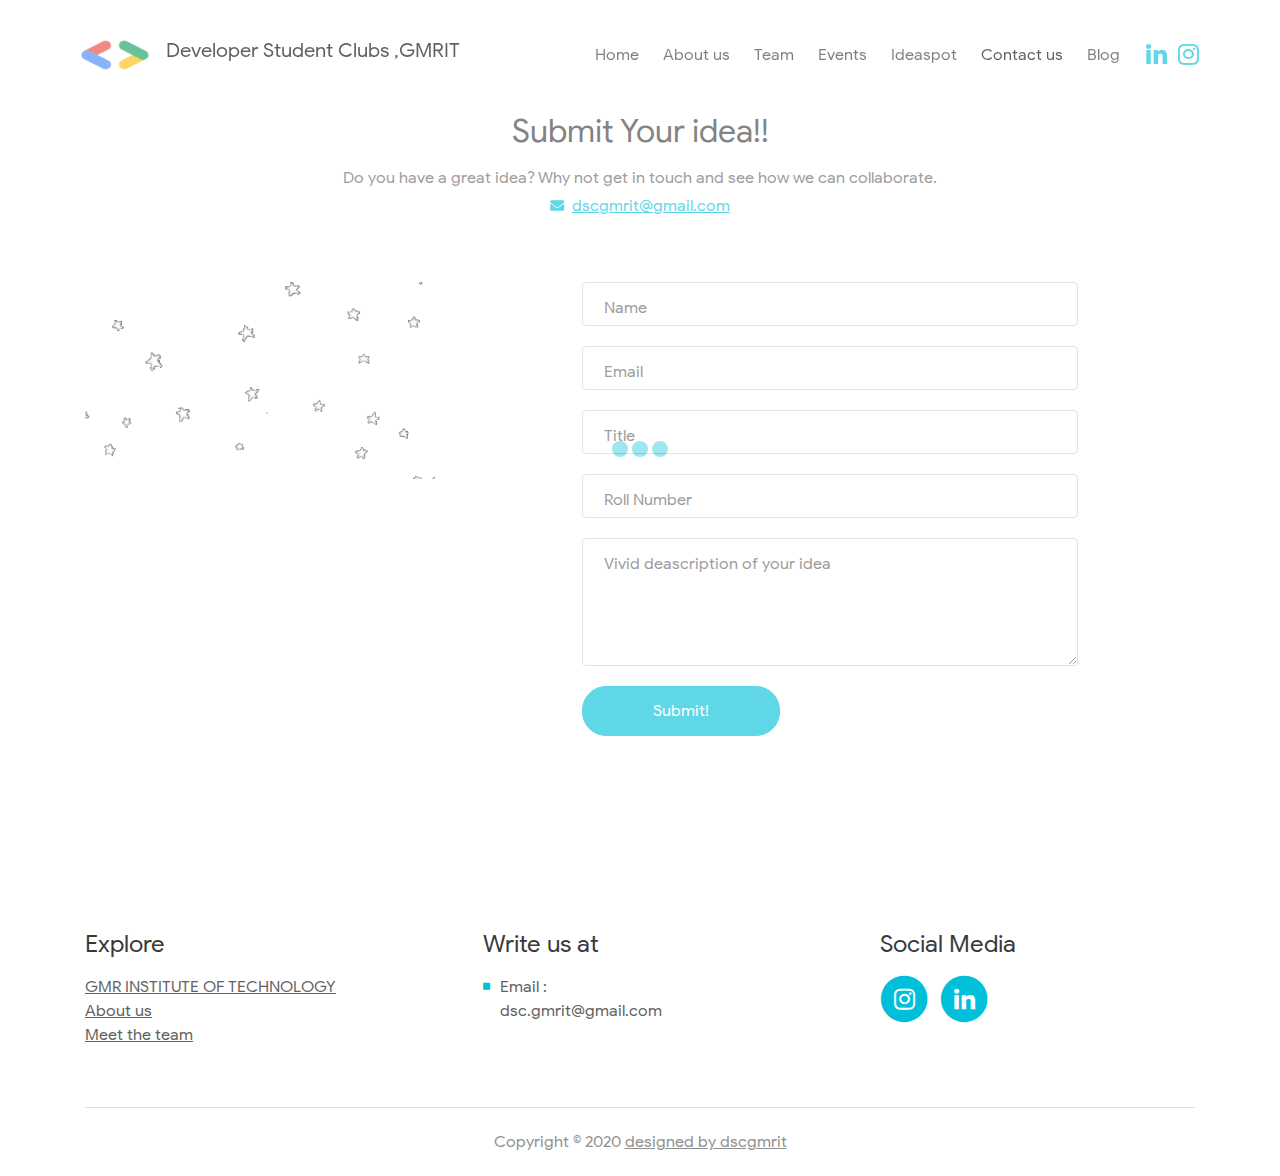
==== idea.html @ 48d63e46 "new add" ====
<!DOCTYPE html>
<html lang="en">
<head>
    <meta charset="utf-8">
    <meta name="viewport" content="width=device-width, initial-scale=1, shrink-to-fit=no">
    
    <!-- SEO Meta Tags -->
    <meta name="description" content=" ">
    <meta name="author" content="">

    <!-- Website Title -->
    <title>dscgmrit</title>
    
    <!-- Styles -->
    <!--<link href="https://fonts.googleapis.com/css?family=Raleway:400,400i,600,700,700i&amp;subset=latin-ext" rel="stylesheet">-->
    <link href="https://fonts.googleapis.com/css2?family=Kumbh+Sans:wght@300&display=swap" rel="stylesheet">
    <link href="css/bootstrap.css" rel="stylesheet">
    <link href="css/fontawesome-all.css" rel="stylesheet">
    <link href="css/swiper.css" rel="stylesheet">
    <link href="css/magnific-popup.css" rel="stylesheet">
    <link href="css/styles.css" rel="stylesheet">
    
    <!-- Favicon  -->
    <link rel="icon" href="images/log.png">

      <style>
        @font-face {
  font-family:ggl;
  src: url(googlefont.ttf);
}

    </style>
</head>

 <body data-spy="scroll" data-target=".fixed-top">
    
    <!-- Preloader -->
    <div class="spinner-wrapper">
        <div class="spinner">
            <div class="bounce1"></div>
            <div class="bounce2"></div>
            <div class="bounce3"></div>
        </div>
    </div>
    <!-- end of preloader -->
    

    <!-- Navigation -->
    <nav class="navbar navbar-expand-lg navbar-dark navbar-custom fixed-top">
        

        <!-- Image Logo -->
        <a class="navbar-brand logo-image" href=""><img src="images/newdsc.png" alt="alternative" style="width:70px"></a>
        <h5 style="color:black;"> Developer Student Clubs ,GMRIT</h5>
        <!-- Mobile Menu Toggle Button -->
        <button class="navbar-toggler" type="button" data-toggle="collapse" data-target="#navbarsExampleDefault" aria-controls="navbarsExampleDefault" aria-expanded="false" aria-label="Toggle navigation">
            <span class="navbar-toggler-awesome fas fa-bars"></span>
            <span class="navbar-toggler-awesome fas fa-times"></span>
        </button>
        <!-- end of mobile menu toggle button -->

        <div class="collapse navbar-collapse" id="navbarsExampleDefault">
            <ul class="navbar-nav ml-auto">
                <li class="nav-item">
                    <a class="nav-link page-scroll" href="#header" style="color:black">Home<span class="sr-only">(current)</span></a>
                </li>
                <li class="nav-item">
                    <a class="nav-link page-scroll" href="#aboutus" style="color:black">About us</a>
                </li>
                <li class="nav-item">
                    <a class="nav-link page-scroll" href="#about" style="color:black">Team</a>
                </li>
                <li class="nav-item">
                    <a class="nav-link page-scroll" href="#events" style="color:black">Events</a>
                </li>
                <li class="nav-item">
                    <a class="nav-link page-scroll" href="#ideaspot" style="color:black">Ideaspot</a>
                </li>

                <li class="nav-item">
                    <a class="nav-link page-scroll" href="#contact" style="color:black">Contact us</a>
                </li>
                 <li class="nav-item">
                    <a class="nav-link page-scroll" href="" style="color:black">Blog</a>
                </li>
            </ul>
            <span class="nav-item social-icons">
                <span class="fa-stack">
                    <a href="https://www.linkedin.com/company/developer-student-clubs-gmrit/?viewAsMember=true">
                      <i class="fas fa-circle fa-stack-2x fa-linkedin-in"></i>
                        <i class="fab fa-linkedin-in fa-stack-2x"></i>
                    </a>
                </span>

                <span class="fa-stack">
                    <a href="https://www.instagram.com/dsc_gmrit/">
                        <i class="fas fa-circle fa-stack-2x fa-instagram"></i>
                        <i class="fab fa-instagram fa-stack-2x"></i>
                    </a>
                </span>
            </span>
        </div>
    </nav> <!-- end of navbar -->
    <!-- end of navigation -->

    <div id="contact" class="form-2">
        <div class="container">
            <div class="row">
                <div class="col-lg-12">
                    <h2>Submit Your idea!!</h2>
                    <ul class="list-unstyled li-space-lg">
                        <li class="address">Do you have a great idea? Why not get in touch and see how we can collaborate.</li>
                        <li><i class="fas fa-envelope"></i><a class="turquoise" href="">dscgmrit@gmail.com</a></li>
                    </ul>
                </div> <!-- end of col -->
            </div> <!-- end of row -->
            <div class="row">
                <div class="col-lg-4">
                    <div class="image-container">
                        <img class="img-fluid" src="images/star.gif" alt="alternative">
                    </div> 
                </div> <!-- end of col -->
                <div class="col-lg-8">
                    
                    <!-- Contact Form -->
                    <form id="contactForm" data-toggle="validator" data-focus="false">
                        <div class="form-group">
                            <input type="text" class="form-control-input" id="cname" required>
                            <label class="label-control" for="cname">Name</label>
                            <div class="help-block with-errors"></div>
                        </div>
                        <div class="form-group">
                            <input type="email" class="form-control-input" id="cemail" required>
                            <label class="label-control" for="cemail">Email</label>
                            <div class="help-block with-errors"></div>
                        </div>
                        <div class="form-group">
                            <input type="text" class="form-control-input" id="cname" required>
                            <label class="label-control" for="cname">Title </label>
                            <div class="help-block with-errors"></div>
                        </div>
                        <div class="form-group">
                            <input type="text" class="form-control-input" id="cname" required>
                            <label class="label-control" for="cname">Roll Number</label>
                            <div class="help-block with-errors"></div>
                        </div>
                        <div class="form-group">
                            <textarea class="form-control-textarea" id="cmessage" required></textarea>
                            <label class="label-control" for="cmessage">Vivid deascription of your idea</label>
                            <div class="help-block with-errors"></div>
                        </div>
                        <div class="form-group">
                            <button type="submit" class="form-control-submit-button">Submit!</button>
                        </div>
                        <div class="form-message">
                            <div id="cmsgSubmit" class="h3 text-center hidden"></div>
                        </div>
                    </form>
                    <!-- end of contact form -->

                </div> <!-- end of col -->
            </div> <!-- end of row -->
        </div> <!-- end of container -->
    </div> <!-- end of form-2 -->
    <!-- end of contact -->
   <!-- Footer -->
    <div class="footer">
        <div class="container">
            <div class="row">
                <div class="col-md-4">
                    <div class="footer-col">
                        <h4>Explore</h4>
                        <a href="http://www.gmrit.org/">GMR INSTITUTE OF TECHNOLOGY</a><br>
                        <a href="#aboutus">About us</a> <br>
                        <a href="#about">Meet the team</a>
                    </div>
                </div> <!-- end of col -->
                <div class="col-md-4">
                    <div class="footer-col middle">
                        <h4>Write us at</h4>
                        <ul class="list-unstyled li-space-lg">
                            <li class="media">
                                <i class="fas fa-square"></i>
                                <div class="media-body">Email : <br>dsc.gmrit@gmail.com</div>
                            </li>
                           <!--  <li class="media">
                                <i class="fas fa-square"></i>
                                <div class="media-body"></div>
                            </li> -->
                        </ul>
                    </div>
                </div> <!-- end of col -->
                <div class="col-md-4">
                    <div class="footer-col last">
                        <h4>Social Media</h4>
                        <!-- <span class="fa-stack">
                            <a href="#your-link">
                                <i class="fas fa-circle fa-stack-2x"></i>
                                <i class="fab fa-facebook-f fa-stack-1x"></i>
                            </a>
                        </span> -->
                        <span class="fa-stack">
                            <a href="#your-link">
                                <i class="fas fa-circle fa-stack-2x"></i>
                                <i class="fab fa-instagram fa-stack-1x"></i>
                            </a>
                        </span>
                        <span class="fa-stack">
                            <a href="#your-link">
                                <i class="fas fa-circle fa-stack-2x"></i>
                                <i class="fab fa-linkedin-in fa-stack-1x"></i>
                            </a>
                        </span>
                    </div> 
                </div> <!-- end of col -->
            </div> <!-- end of row -->
        </div> <!-- end of container -->
    </div> <!-- end of footer -->  
    <!-- end of footer -->


    <!-- Copyright -->
    <div class="copyright">
        <div class="container">
            <div class="row">
                <div class="col-lg-12">
                    <p class="p-small">Copyright © 2020 <a href=""> designed by dscgmrit</a></p>
                </div> <!-- end of col -->
            </div> <!-- enf of row -->
        </div> <!-- end of container -->
    </div> <!-- end of copyright --> 
    <!-- end of copyright -->
    
        
    <!-- Scripts -->
    <script src="js/jquery.min.js"></script> <!-- jQuery for Bootstrap's JavaScript plugins -->
    <script src="js/popper.min.js"></script> <!-- Popper tooltip library for Bootstrap -->
    <script src="js/bootstrap.min.js"></script> <!-- Bootstrap framework -->
    <script src="js/jquery.easing.min.js"></script> <!-- jQuery Easing for smooth scrolling between anchors -->
    <script src="js/swiper.min.js"></script> <!-- Swiper for image and text sliders -->
    <script src="js/jquery.magnific-popup.js"></script> <!-- Magnific Popup for lightboxes -->
    <script src="js/validator.min.js"></script> <!-- Validator.js - Bootstrap plugin that validates forms -->
    <script src="js/scripts.js"></script> <!-- Custom scripts -->
</body>
</html>
---- css/styles.css ----
body,
html {
    width: 100%;
	height: 100%;
	font-family: ggl;
}
div {
  font-family:ggl;
}
body, p {
	color: #626262; 
	font-family: ggl;
	font: 400 0.875rem/1.375rem ,ggl;
}

.nine{
	background-image:url(final.jpg);
	position:absolute;
}
.p-large {
	font: 400 1rem/1.5rem ,ggl;
}

.p-small {
	font: 400 0.75rem/1.25rem ,ggl;
}

.p-heading {
	margin-bottom: 3.875rem;
}

.li-space-lg li {
	margin-bottom: 0.25rem;
}

.indent {
	padding-left: 1.25rem;
}

h1 {
	color: #393939;
	font: 700 3rem/3.5rem,ggl;
}

h2 {
	color: #393939;
	font: 700 2.25rem/2.75rem ,ggl;
}

h3 {
	color: #393939;
	font: 700 1.75rem/2rem ,ggl;
}

h4 {
	color: #393939;
	font: 700 1.375rem/1.875rem,ggl;
}
h5 {
	color: #393939;
	font: 700 1.125rem/1.625rem,ggl;
}

h6 {
	color: #393939;
	font: 700 1rem/1.5rem,ggl;
}

a {
	color: #626262;
	text-decoration: underline;
}

a:hover {
	color: #626262;
	text-decoration: underline;
}

a.turquoise {
	color: #00bfd8;
}

a.white {
	color: #fff;
}

.testimonial-text {
	font: italic 400 1rem/1.5rem,ggl;
}

.testimonial-author {
	font: 700 1rem/1.5rem,ggl;
}

.turquoise {
	color: #00bfd8;
}

.btn-solid-reg {
	display: inline-block;
	padding: 0.5rem 1rem 0.5rem 1rem;
	border: 0.125rem solid #00bfd8;
	border-radius: 2rem;
	background-color: #00bfd8;
	color: #fff;
	font: 700 0.75rem/0,ggl;
	text-decoration: none;
	transition: all 0.2s;
}

.btn-solid-reg:hover {
	background-color: transparent;
	color: #00bfd8;
	text-decoration: none;
}

.btn-solid-lg {
	display: inline-block;
	padding: 0.5rem 1rem 0.5rem 1rem;
	border: 0.125rem solid #00bfd8;
	border-radius: 2rem;
	background-color: #00bfd8;
	color: #fff;
	font: 700 0.75rem/0,ggl;
	text-decoration: none;
	transition: all 0.2s;
}

.btn-solid-lg:hover {
	background-color: transparent;
	color: #00bfd8;
	text-decoration: none;
}

.btn-outline-reg {
	display: inline-block;
	padding: 1.1875rem 2.125rem 1.1875rem 2.125rem;
	border: 0.125rem solid #00bfd8;
	border-radius: 2rem;
	background-color: transparent;
	color: #00bfd8;
	font: 700 0.75rem/0,ggl;
	text-decoration: none;
	transition: all 0.2s;
}

.btn-outline-reg:hover {
	background-color: #00bfd8;
	color: #fff;
	text-decoration: none;
}

.btn-outline-lg {
	display: inline-block;
	padding: 1.375rem 2.625rem 1.375rem 2.625rem;
	border: 0.125rem solid #00bfd8;
	border-radius: 2rem;
	background-color: transparent;
	color: #00bfd8;
	font: 700 0.75rem/0,ggl;
	text-decoration: none;
	transition: all 0.2s;
}

.btn-outline-lg:hover {
	background-color: #00bfd8;
	color: #fff;
	text-decoration: none;
}

.btn-outline-sm {
	display: inline-block;
	padding: 1rem 1.625rem 0.875rem 1.625rem;
	border: 0.125rem solid #00bfd8;
	border-radius: 2rem;
	background-color: transparent;
	color: #00bfd8;
	font: 700 0.625rem/0,ggl;
	text-decoration: none;
	transition: all 0.2s;
}

.btn-outline-sm:hover {
	background-color: #00bfd8;
	color: #fff;
	text-decoration: none;
}

.form-group {
	position: relative;
	margin-bottom: 1.25rem;
}

.form-group.has-error.has-danger {
	margin-bottom: 0.625rem;
}

.form-group.has-error.has-danger .help-block.with-errors ul {
	margin-top: 0.375rem;
}

.label-control {
	position: absolute;
	top: 0.87rem;
	left: 1.375rem;
	color: #626262;
	opacity: 1;
	font: 400 0.875rem/1.375rem,ggl;
	cursor: text;
	transition: all 0.2s ease;
}

/* IE10+ hack to solve lower label text position compared to the rest of the browsers */
@media screen and (-ms-high-contrast: active), screen and (-ms-high-contrast: none) {  
	.label-control {
		top: 0.9375rem;
	}
}

.form-control-input:focus + .label-control,
.form-control-input.notEmpty + .label-control,
.form-control-textarea:focus + .label-control,
.form-control-textarea.notEmpty + .label-control {
	top: 0.125rem;
	opacity: 1;
	font-size: 0.75rem;
	font-weight: 700;
}

.form-control-input,
.form-control-select {
	display: block; /* needed for proper display of the label in Firefox, IE, Edge */
	width: 100%;
	padding-top: 1.0625rem;
	padding-bottom: 0.0625rem;
	padding-left: 1.3125rem;
	border: 1px solid #c4d8dc;
	border-radius: 0.25rem;
	background-color: #fff;
	color: #626262;
	font: 400 0.875rem/1.875rem,ggl;
	transition: all 0.2s;
	-webkit-appearance: none; /* removes inner shadow on form inputs on ios safari */
}

.form-control-select {
	padding-top: 0.5rem;
	padding-bottom: 0.5rem;
	height: 3rem;
}

/* IE10+ hack to solve lower label text position compared to the rest of the browsers */
@media screen and (-ms-high-contrast: active), screen and (-ms-high-contrast: none) {  
	.form-control-input {
		padding-top: 1.25rem;
		padding-bottom: 0.75rem;
		line-height: 1.75rem;
	}

	.form-control-select {
		padding-top: 0.875rem;
		padding-bottom: 0.75rem;
		height: 3.125rem;
		line-height: 2.125rem;
	}
}

select {
    /* you should keep these first rules in place to maintain cross-browser behavior */
    -webkit-appearance: none;
	-moz-appearance: none;
	-ms-appearance: none;
    -o-appearance: none;
    appearance: none;
    background-image: url('../images/down-arrow.png');
    background-position: 96% 50%;
    background-repeat: no-repeat;
    outline: none;
}

select::-ms-expand {
    display: none; 
}

.form-control-textarea {
	display: block; 
	width: 100%;
	height: 8rem;
	padding-top: 1.25rem;
	padding-left: 1.3125rem;
	border: 1px solid #c4d8dc;
	border-radius: 0.25rem;
	background-color: #fff;
	color: #626262;
	font: 400 0.875rem/1.75rem ,ggl;
	transition: all 0.2s;
}

.form-control-input:focus,
.form-control-select:focus,
.form-control-textarea:focus {
	border: 1px solid #a1a1a1;
	outline: none; /* Removes blue border on focus */
}

.form-control-input:hover,
.form-control-select:hover,
.form-control-textarea:hover {
	border: 1px solid #a1a1a1;
}


input[type='checkbox'] {
	vertical-align: -15%;
	margin-right: 0.375rem;
}

/* hack to raise checkbox field position compared to the rest of the browsers */
@media screen and (-ms-high-contrast: active), screen and (-ms-high-contrast: none) {  
	input[type='checkbox'] {
		vertical-align: -9%;
	}
}

.form-control-submit-button {
	display: inline-block;
	width: 40%;
	height: 3.125rem;
	border: 1px solid #00bfd8;
	border-radius: 1.5rem;
	background-color: #00bfd8;
	color: #fff;
	font: 700 0.75rem/1.75rem ,ggl;
	cursor: pointer;
	transition: all 0.2s;
}

.form-control-submit-button:hover {
	background-color: transparent;
	color: #00bfd8;
}

/* Form Success And Error Message Formatting */
#rmsgSubmit.h3.text-center.tada.animated,
#cmsgSubmit.h3.text-center.tada.animated,
#pmsgSubmit.h3.text-center.tada.animated,
#rmsgSubmit.h3.text-center,
#cmsgSubmit.h3.text-center,
#pmsgSubmit.h3.text-center {
	display: block;
	margin-bottom: 0;
	color: #626262;
	font: 400 1.125rem/1rem ,ggl;
}

.help-block.with-errors .list-unstyled {
	color: #626262;
	font-size: 0.75rem;
	line-height: 1.125rem;
	text-align: left;
}

.help-block.with-errors ul {
	margin-bottom: 0;
}
/* end of form success and error message formatting */

/* Form Success And Error Message Animation - Animate.css */
@-webkit-keyframes tada {
	from {
		-webkit-transform: scale3d(1, 1, 1);
		-ms-transform: scale3d(1, 1, 1);
		transform: scale3d(1, 1, 1);
	}
	10%, 20% {
		-webkit-transform: scale3d(.9, .9, .9) rotate3d(0, 0, 1, -3deg);
		-ms-transform: scale3d(.9, .9, .9) rotate3d(0, 0, 1, -3deg);
		transform: scale3d(.9, .9, .9) rotate3d(0, 0, 1, -3deg);
	}
	30%, 50%, 70%, 90% {
		-webkit-transform: scale3d(1.1, 1.1, 1.1) rotate3d(0, 0, 1, 3deg);
		-ms-transform: scale3d(1.1, 1.1, 1.1) rotate3d(0, 0, 1, 3deg);
		transform: scale3d(1.1, 1.1, 1.1) rotate3d(0, 0, 1, 3deg);
	}
	40%, 60%, 80% {
		-webkit-transform: scale3d(1.1, 1.1, 1.1) rotate3d(0, 0, 1, -3deg);
		-ms-transform: scale3d(1.1, 1.1, 1.1) rotate3d(0, 0, 1, -3deg);
		transform: scale3d(1.1, 1.1, 1.1) rotate3d(0, 0, 1, -3deg);
	}
	to {
		-webkit-transform: scale3d(1, 1, 1);
		-ms-transform: scale3d(1, 1, 1);
		transform: scale3d(1, 1, 1);
	}
}

@keyframes tada {
	from {
		-webkit-transform: scale3d(1, 1, 1);
		-ms-transform: scale3d(1, 1, 1);
		transform: scale3d(1, 1, 1);
	}
	10%, 20% {
		-webkit-transform: scale3d(.9, .9, .9) rotate3d(0, 0, 1, -3deg);
		-ms-transform: scale3d(.9, .9, .9) rotate3d(0, 0, 1, -3deg);
		transform: scale3d(.9, .9, .9) rotate3d(0, 0, 1, -3deg);
	}
	30%, 50%, 70%, 90% {
		-webkit-transform: scale3d(1.1, 1.1, 1.1) rotate3d(0, 0, 1, 3deg);
		-ms-transform: scale3d(1.1, 1.1, 1.1) rotate3d(0, 0, 1, 3deg);
		transform: scale3d(1.1, 1.1, 1.1) rotate3d(0, 0, 1, 3deg);
	}
	40%, 60%, 80% {
		-webkit-transform: scale3d(1.1, 1.1, 1.1) rotate3d(0, 0, 1, -3deg);
		-ms-transform: scale3d(1.1, 1.1, 1.1) rotate3d(0, 0, 1, -3deg);
		transform: scale3d(1.1, 1.1, 1.1) rotate3d(0, 0, 1, -3deg);
	}
	to {
		-webkit-transform: scale3d(1, 1, 1);
		-ms-transform: scale3d(1, 1, 1);
		transform: scale3d(1, 1, 1);
	}
}

.tada {
	-webkit-animation-name: tada;
	animation-name: tada;
}

.animated {
	-webkit-animation-duration: 1s;
	animation-duration: 1s;
	-webkit-animation-fill-mode: both;
	animation-fill-mode: both;
}
/* end of form success and error message animation - Animate.css */

/* Fade-move Animation For Lightbox - Magnific Popup */
/* at start */
.my-mfp-slide-bottom .zoom-anim-dialog {
	opacity: 0;
	transition: all 0.2s ease-out;
	-webkit-transform: translateY(-1.25rem) perspective(37.5rem) rotateX(10deg);
	-ms-transform: translateY(-1.25rem) perspective(37.5rem) rotateX(10deg);
	transform: translateY(-1.25rem) perspective(37.5rem) rotateX(10deg);
}

/* animate in */
.my-mfp-slide-bottom.mfp-ready .zoom-anim-dialog {
	opacity: 1;
	-webkit-transform: translateY(0) perspective(37.5rem) rotateX(0); 
	-ms-transform: translateY(0) perspective(37.5rem) rotateX(0); 
	transform: translateY(0) perspective(37.5rem) rotateX(0); 
}

/* animate out */
.my-mfp-slide-bottom.mfp-removing .zoom-anim-dialog {
	opacity: 0;
	-webkit-transform: translateY(-0.625rem) perspective(37.5rem) rotateX(10deg); 
	-ms-transform: translateY(-0.625rem) perspective(37.5rem) rotateX(10deg); 
	transform: translateY(-0.625rem) perspective(37.5rem) rotateX(10deg); 
}

/* dark overlay, start state */
.my-mfp-slide-bottom.mfp-bg {
	opacity: 0;
	transition: opacity 0.2s ease-out;
}

/* animate in */
.my-mfp-slide-bottom.mfp-ready.mfp-bg {
	opacity: 0.8;
}
/* animate out */
.my-mfp-slide-bottom.mfp-removing.mfp-bg {
	opacity: 0;
}
/* end of fade-move animation for lightbox - magnific popup */

/* Fade Animation For Image Slider - Magnific Popup */
@-webkit-keyframes fadeIn {
	from {
		opacity: 0;
	}
	to {
		opacity: 1;
	}
}

@keyframes fadeIn {
	from {
		opacity: 0;
	}
	to {
		opacity: 1;
	}
}

.fadeIn {
	-webkit-animation: fadeIn 0.6s;
	animation: fadeIn 0.6s;
}

@-webkit-keyframes fadeOut {
	from {
		opacity: 1;
	}
	to {
		opacity: 0;
	}
}

@keyframes fadeOut {
	from {
		opacity: 1;
	}
	to {
		opacity: 0;
	}
}

.fadeOut {
	-webkit-animation: fadeOut 0.8s;
	animation: fadeOut 0.8s;
}
/* end of fade animation for image slider - magnific popup */


/*************************/
/*     02. Preloader     */
/*************************/
.spinner-wrapper {
	position: fixed;
	z-index: 999999;
	top: 0;
	right: 0;
	bottom: 0;
	left: 0;
	background: #fff;
}

.spinner {
	position: absolute;
	top: 50%; /* centers the loading animation vertically one the screen */
	left: 50%; /* centers the loading animation horizontally one the screen */
	width: 3.75rem;
	height: 1.25rem;
	margin: -0.625rem 0 0 -1.875rem; /* is width and height divided by two */ 
	text-align: center;
}

.spinner > div {
	display: inline-block;
	width: 1rem;
	height: 1rem;
	border-radius: 100%;
	background-color: #00bfd8;
	-webkit-animation: sk-bouncedelay 1.4s infinite ease-in-out both;
	animation: sk-bouncedelay 1.4s infinite ease-in-out both;
}

.spinner .bounce1 {
	-webkit-animation-delay: -0.32s;
	animation-delay: -0.32s;
}

.spinner .bounce2 {
	-webkit-animation-delay: -0.16s;
	animation-delay: -0.16s;
}

@-webkit-keyframes sk-bouncedelay {
	0%, 80%, 100% { -webkit-transform: scale(0); }
	40% { -webkit-transform: scale(1.0); }
}

@keyframes sk-bouncedelay {
	0%, 80%, 100% { 
		-webkit-transform: scale(0);
		-ms-transform: scale(0);
		transform: scale(0);
	} 40% { 
		-webkit-transform: scale(1.0);
		-ms-transform: scale(1.0);
		transform: scale(1.0);
	}
}


/**************************/
/*     03. Navigation     */
/**************************/
.navbar-brand logo{
	width:100px;
}
.navbar-custom {
	background-color: #fff;
	box-shadow: 0 0.0625rem 0.375rem 0 rgba(0, 0, 0, 0.1);
	font: 600 0.875rem/0.875rem ,ggl;
	transition: all 0.2s;
}

.navbar-custom .navbar-brand.logo-image img {
    width: 7.4375rem;
	height: 2rem;
}

.navbar-custom .navbar-brand.logo-text {
	font: 600 2rem/1.5rem ,ggl;
	color: #393939;
	text-decoration: none;
}

.navbar-custom .navbar-nav {
	margin-top: 0.75rem;
	margin-bottom: 0.5rem;
}

.navbar-custom .nav-item .nav-link {
	padding: 0.625rem 0.75rem 0.625rem 0.75rem;
	color: #393939;
	text-decoration: none;
	transition: all 0.2s ease;
}

.navbar-custom .nav-item .nav-link:hover,
.navbar-custom .nav-item .nav-link.active {
	color: #00bfd8;
}

/* Dropdown Menu */
.navbar-custom .dropdown:hover > .dropdown-menu {
	display: block; /* this makes the dropdown menu stay open while hovering it */
	min-width: auto;
	animation: fadeDropdown 0.2s; /* required for the fade animation */
}

@keyframes fadeDropdown {
    0% {
        opacity: 0;
    }

    100% {
        opacity: 1;
    }
}

.navbar-custom .dropdown-toggle:focus { /* removes dropdown outline on focus */
	outline: 0;
}

.navbar-custom .dropdown-menu {
	margin-top: 0;
	border: none;
	border-radius: 0.25rem;
	background-color: #fff;
}

.navbar-custom .dropdown-item {
	color: #393939;
	text-decoration: none;
}

.navbar-custom .dropdown-item:hover {
	background-color: #fff;
}

.navbar-custom .dropdown-item .item-text {
	font: 600 0.875rem/0.875rem ,ggl;
}

.navbar-custom .dropdown-item:hover .item-text {
	color: #00bfd8;
}

.navbar-custom .dropdown-items-divide-hr {
	width: 100%;
	height: 1px;
	margin: 0.75rem auto 0.725rem auto;
	border: none;
	background-color: #c4d8dc;
	opacity: 0.2;
}
/* end of dropdown menu */

.navbar-custom .social-icons {
	display: none;
}

.navbar-custom .navbar-toggler {
	border: none;
	color: #393939;
	font-size: 2rem;
}

.navbar-custom button[aria-expanded='false'] .navbar-toggler-awesome.fas.fa-times{
	display: none;
}

.navbar-custom button[aria-expanded='false'] .navbar-toggler-awesome.fas.fa-bars{
	display: inline-block;
}

.navbar-custom button[aria-expanded='true'] .navbar-toggler-awesome.fas.fa-bars{
	display: none;
}

.navbar-custom button[aria-expanded='true'] .navbar-toggler-awesome.fas.fa-times{
	display: inline-block;
	margin-right: 0.125rem;
}


/*********************/
/*    04. Header     */
/*********************/
.header {
	background-color: #fff;
}

.header .header-content {
	padding-top: 8rem;
	padding-bottom: 4rem;
	text-align: center;
}

.header .text-container {
	margin-bottom: 4rem;
}

.header h1 {
	margin-bottom: 1.125rem;
	font-size: 2.5rem;
	line-height: 3.125rem;
}

.header .p-large {
	margin-bottom: 1.875rem;
}


/*************************/
/*     05. Customers     */
/*************************/
.slider-1 {
	padding-top: 2.25rem;
	padding-bottom: 2.125rem;
	text-align: center;
}

.slider-1 h5 {
	margin-bottom: 0.75rem;
}

.slider-1 .slider-container {
	padding-top: 2.75rem;
	padding-bottom: 2.75rem;
	border-radius: 0.5rem;
	background-color: #f7fcfd;
}


/************************/
/*     06. Services     */
/************************/
<!--
.cards-1 {
	padding-top: 4rem;
	padding-bottom: 1.625rem;
	text-align: center;
}

.cards-1 h2 {
	margin-bottom: 1rem;
}

.cards-1 .card {
	max-width: 21rem;
	margin-right: auto;
	margin-bottom: 4.5rem;
	margin-left: auto;
	padding: 3.25rem 2rem 2rem 2rem;
	border: 1px solid #c4d8dc;
	border-radius: 0.5rem;
	background: transparent;
}

.cards-1 .card-image {
	width: 6rem;
	height: 6rem;
	margin-right: auto;
	margin-bottom: 2rem;
	margin-left: auto;
}

.cards-1 .card-title {
	margin-bottom: 0.875rem;
}

.cards-1 .card-body {
	padding: 0;
}

-->
/*************************/
/*     07. Details 1     */
/*************************/
.basic-1 {
	padding-top: 1.625rem;
	padding-bottom: 3.75rem;
}

.basic-1 .text-container {
	margin-bottom: 4rem;
}

.basic-1 h2 {
	margin-bottom: 1.375rem;
}

.basic-1 .btn-solid-reg {
	margin-top: 0.625rem;
}


/*************************/
/*     08. Details 2     */
/*************************/
.basic-2 {
	padding-top: 3.75rem;
	padding-bottom: 4rem;
}

.basic-2 .image-container {
	margin-bottom: 4rem;
}

.basic-2 h2 {
	margin-bottom: 1.375rem;
}

.basic-2 .list-unstyled .fas {
	color: #00bfd8;
	line-height: 1.375rem;
}

.basic-2 .list-unstyled .media-body {
	margin-left: 0.625rem;
}

.basic-2 .btn-solid-reg {
	margin-top: 0.625rem;
}


/**********************************/
/*     09. Details Lightboxes     */
/**********************************/
.lightbox-basic {
	margin: 2.5rem auto;
	padding: 2rem 1.5rem 2rem 1.5rem;
	border-radius: 0.25rem;
	background: #fff;
	text-align: left;
}

.lightbox-basic .container {
	padding-right: 0;
	padding-left: 0;
}

.lightbox-basic .image-container {
	max-width: 33.75rem;
	margin-right: auto;
	margin-bottom: 3rem;
	margin-left: auto;
}

.lightbox-basic h3 {
	margin-bottom: 0.5rem;
}

.lightbox-basic hr {
	width: 2.5rem;
	height: 0.125rem;
	margin-top: 0;
	margin-bottom: 1.25rem;
	margin-left: 0;
	border: 0;
	background-color: #00bfd8;
	text-align: left;
}

.lightbox-basic h4 {
	margin-bottom: 1rem;
}

.lightbox-basic .list-unstyled .fas {
	color: #00bfd8;
	line-height: 1.375rem;
}

.lightbox-basic .list-unstyled .media-body {
	margin-left: 0.625rem;
}

.lightbox-basic .btn-outline-reg,
.lightbox-basic .btn-solid-reg {
	margin-top: 0.75rem;
}

/*//** Signup Button */
.lightbox-basic .btn-solid-reg.mfp-close {
	position: relative;
	width: auto;
	height: auto;
	color: #fff;
	opacity: 1;
}

.lightbox-basic .btn-solid-reg.mfp-close:hover {
	color: #00bfd8;
}
/* end of signup Button */

/* Back Button */
.lightbox-basic a.mfp-close.as-button {
	position: relative;
	width: auto;
	height: auto;
	margin-left: 0.375rem;
	color: #00bfd8;
	opacity: 1;
}

.lightbox-basic a.mfp-close.as-button:hover {
	color: #fff;
}
/* end of back button */

.lightbox-basic button.mfp-close.x-button {
	position: absolute;
	top: -0.125rem;
	right: -0.125rem;
	width: 2.75rem;
	height: 2.75rem;
	color: #707984;
}
*/


/***********************/
/*     11. Request     */
/***********************/
.form-1 {
	padding-top: 6.875rem;
	padding-bottom: 6.25rem;
	background-color: #f9fafc;
}

.form-1 h2 {
	margin-bottom: 1.25rem;
}

.form-1 .list-unstyled {
	margin-top: 1.375rem;
}

.form-1 .list-unstyled .fas {
	color: #00bfd8;
	line-height: 1.375rem;
}

.form-1 .list-unstyled .media-body {
	margin-left: 0.625rem;
}

.form-1 .text-container {
	margin-bottom: 3.5rem;
}


/*********************/
/*     12. Video     */
/*********************/
.basic-3 {
	padding-top: 6.875rem;
	padding-bottom: 6.125rem;
}

.basic-3 h2 {
	margin-bottom: 3rem;
	text-align: center;
}

.basic-3 .image-container {
	margin-bottom: 2.25rem;
}

.basic-3 .image-container img {
	border-radius: 0.5rem;
}

.basic-3 .video-wrapper {
	position: relative;
}

/* Video Play Button */
.basic-3 .video-play-button {
	position: absolute;
	z-index: 10;
	top: 50%;
	left: 50%;
	display: block;
	box-sizing: content-box;
	width: 2rem;
	height: 2.75rem;
	padding: 1.125rem 1.25rem 1.125rem 1.75rem;
	border-radius: 50%;
	-webkit-transform: translateX(-50%) translateY(-50%);
	-ms-transform: translateX(-50%) translateY(-50%);
	transform: translateX(-50%) translateY(-50%);
}
  
.basic-3 .video-play-button:before {
	content: "";
	position: absolute;
	z-index: 0;
	top: 50%;
	left: 50%;
	display: block;
	width: 4.75rem;
	height: 4.75rem;
	border-radius: 50%;
	background: #00bfd8;
	animation: pulse-border 1500ms ease-out infinite;
	-webkit-transform: translateX(-50%) translateY(-50%);
	-ms-transform: translateX(-50%) translateY(-50%);
	transform: translateX(-50%) translateY(-50%);
}
  
.basic-3 .video-play-button:after {
	content: "";
	position: absolute;
	z-index: 1;
	top: 50%;
	left: 50%;
	display: block;
	width: 4.375rem;
	height: 4.375rem;
	border-radius: 50%;
	background: #00bfd8;
	transition: all 200ms;
	-webkit-transform: translateX(-50%) translateY(-50%);
	-ms-transform: translateX(-50%) translateY(-50%);
	transform: translateX(-50%) translateY(-50%);
}
  
.basic-3 .video-play-button span {
	position: relative;
	display: block;
	z-index: 3;
	top: 0.375rem;
	left: 0.25rem;
	width: 0;
	height: 0;
	border-left: 1.625rem solid #fff;
	border-top: 1rem solid transparent;
	border-bottom: 1rem solid transparent;
}
  
@keyframes pulse-border {
	0% {
		transform: translateX(-50%) translateY(-50%) translateZ(0) scale(1);
		opacity: 1;
	}
	100% {
		transform: translateX(-50%) translateY(-50%) translateZ(0) scale(1.5);
		opacity: 0;
	}
}
/* end of video play button */

.basic-3 p {
	text-align: center;
}


/****************************/
/*     13. Testimonials     */
/****************************/
.slider-2 {
	padding-top: 7.5rem;
	padding-bottom: 7rem;
	background: url('../images/testimonials-background.jpg') center center no-repeat;
	background-size: cover; 
}

.slider-2 .image-container {
	margin-bottom: 4rem;
}

.slider-2 h2 {
	margin-bottom: 2.5rem;
	text-align: center;
}

.slider-2 .slider-container {
	position: relative;
}

.slider-2 .swiper-container {
	position: static;
	width: 90%;
	text-align: center;
}

.slider-2 .swiper-button-prev:focus,
.slider-2 .swiper-button-next:focus {
	/* even if you can't see it chrome you can see it on mobile device */
	outline: none;
}

.slider-2 .swiper-button-prev {
	left: -0.5rem;
	background-image: url("data:image/svg+xml;charset=utf-8,%3Csvg%20xmlns%3D'http%3A%2F%2Fwww.w3.org%2F2000%2Fsvg'%20viewBox%3D'0%200%2028%2044'%3E%3Cpath%20d%3D'M0%2C22L22%2C0l2.1%2C2.1L4.2%2C22l19.9%2C19.9L22%2C44L0%2C22L0%2C22L0%2C22z'%20fill%3D'%23626262'%2F%3E%3C%2Fsvg%3E");
	background-size: 1.125rem 1.75rem;
}

.slider-2 .swiper-button-next {
	right: -0.5rem;
	background-image: url("data:image/svg+xml;charset=utf-8,%3Csvg%20xmlns%3D'http%3A%2F%2Fwww.w3.org%2F2000%2Fsvg'%20viewBox%3D'0%200%2028%2044'%3E%3Cpath%20d%3D'M27%2C22L27%2C22L5%2C44l-2.1-2.1L22.8%2C22L2.9%2C2.1L5%2C0L27%2C22L27%2C22z'%20fill%3D'%23626262'%2F%3E%3C%2Fsvg%3E");
	background-size: 1.125rem 1.75rem;
}

.slider-2 .card {
	position: relative;
	border: none;
	background-color: transparent;
}

.slider-2 .card-image {
	width: 7rem;
	height: 7rem;
	margin-right: auto;
	margin-bottom: 0.25rem;
	margin-left: auto;
	border-radius: 50%;
}

.slider-2 .card-body {
	padding-bottom: 0;
}

.slider-2 .testimonial-author {
	margin-bottom: 0;
}


/*********************/
/*     14. About     */
/*********************/
.basic-4 {
	padding-top: 7rem;
	padding-bottom: 4rem;
	text-align: center;
}

.basic-4 h2 {
	margin-bottom: 1rem;
	text-align: center;
}

.basic-4 .team-member {
	max-width: 12.5rem;
	margin-right: auto;
	margin-bottom: 3.5rem;
	margin-left: auto;
}

/* Hover Animation */
.basic-4 .image-wrapper {
	overflow: hidden;
	margin-bottom: 1.5rem;
	border-radius: 50%;
}

.basic-4 .image-wrapper img {
	margin: 0;
	transition: all 0.3s;
}

.basic-4 .image-wrapper:hover img {
	-moz-transform: scale(1.15);
	-webkit-transform: scale(1.15);
	transform: scale(1.15);
} 
/* end of hover animation */

.basic-4 .team-member .p-large {
	margin-bottom: 0.25rem;
	font-size: 1.125rem;
}

.basic-4 .team-member .job-title {
	margin-bottom: 0.375rem;
}

.basic-4 .fa-stack {
	margin-top: 0.375rem;
	margin-right: 0.125rem;
	margin-left: 0.125rem;
	font-size: 0.875rem;
}

.basic-4 .fa-stack-2x {
	color: #00bfd8;
	transition: all 0.2s ease;
}

.basic-4 .fa-stack-1x {
	color: #fff;
	transition: all 0.2s ease;
}

.basic-4 .fa-stack:hover .fa-stack-2x {
	color: #00a7bd;
}

.basic-4 .fa-stack:hover .fa-stack-1x {
	color: #fff;
}


/***********************/
/*     15. Contact     */
/***********************/
.form-2 {
	padding-top: 7rem;
	padding-bottom: 6.25rem;
	background: url('../images/contact-background.jpg') center center no-repeat;
	background-size: cover; 
}

.form-2 h2 {
	margin-bottom: 1rem;
	text-align: center;
}

.form-2 .list-unstyled {
	margin-bottom: 3.75rem;
	font-size: 1rem;
	line-height: 1.5rem;
	text-align: center;
}

.form-2 .list-unstyled .fas,
.form-2 .list-unstyled .fab {
	margin-right: 0.5rem;
	font-size: 0.875rem;
	color: #00bfd8;
}

.form-2 .list-unstyled .fa-phone {
	vertical-align: 3%;
}

.form-2 .map-responsive {
	position: relative;
	overflow: hidden;
	height: 0;
	margin-bottom: 4rem;
	padding-bottom: 70%;
	border-radius: 0.25rem;
}

.form-2 .map-responsive iframe {
	position: absolute;
	top: 0;
	left: 0;
	width: 100%;
	height: 100%;
	border: none; 
}


/**********************/
/*     16. Footer     */
/**********************/
.footer {
	padding-top: 4.625rem;
	padding-bottom: 0.5rem;
}

.footer .footer-col {
	margin-bottom: 2.25rem;
}

.footer h4 {
	margin-bottom: 1rem;
}

.footer .list-unstyled .fas {
	color: #00bfd8;
	font-size: 0.5rem;
	line-height: 1.375rem;
}

.footer .list-unstyled .media-body {
	margin-left: 0.625rem;
}

.footer .fa-stack {
	margin-bottom: 0.75rem;
	margin-right: 0.5rem;
	font-size: 1.5rem;
}

.footer .fa-stack .fa-stack-1x {
    color: #fff;
	transition: all 0.2s ease;
}

.footer .fa-stack .fa-stack-2x {
	color: #00bfd8;
	transition: all 0.2s ease;
}

.footer .fa-stack:hover .fa-stack-1x {
	color: #fff;
}

.footer .fa-stack:hover .fa-stack-2x {
    color: #00a7bd;
}


/*************************/
/*     17. Copyright     */
/*************************/
.copyright {
	padding-top: 1rem;
	padding-bottom: 0.375rem;
	text-align: center;
}

.copyright .p-small {
	padding-top: 1.375rem;
	border-top: 1px solid #c4d8dc;
	opacity: 0.7;
}


/**********************************/
/*     18. Back To Top Button     */
/**********************************/
a.back-to-top {
	position: fixed;
	z-index: 999;
	right: 0.75rem;
	bottom: 0.75rem;
	display: none;
	width: 2.625rem;
	height: 2.625rem;
	border-radius: 1.875rem;
	background: #00bfd8 url("../images/up-arrow.png") no-repeat center 47%;
	background-size: 1.125rem 1.125rem;
	text-indent: -9999px;
}

a:hover.back-to-top {
	background-color: #00a7bd; 
}


/***************************/
/*     19. Extra Pages     */
/***************************/
.ex-header {
	padding-top: 8rem;
	padding-bottom: 5rem;
	text-align: center;
}

.ex-basic-1 {
	padding-top: 2rem;
	padding-bottom: 0.875rem;
	background-color: #f7fcfd;
}

.ex-basic-1 .breadcrumbs {
	margin-bottom: 1.125rem;
}

.ex-basic-1 .breadcrumbs .fa {
	margin-right: 0.5rem;
	margin-left: 0.625rem;
}

.ex-basic-2 {
	padding-top: 4.75rem;
	padding-bottom: 4rem;
}

.ex-basic-2 h3 {
	margin-bottom: 1rem;
}

.ex-basic-2 .text-container {
	margin-bottom: 3.625rem;
}

.ex-basic-2 .text-container.last {
	margin-bottom: 0;
}

.ex-basic-2 .list-unstyled .fas {
	color: #00bfd8;
	font-size: 0.5rem;
	line-height: 1.375rem;
}

.ex-basic-2 .list-unstyled .media-body {
	margin-left: 0.625rem;
}

.ex-basic-2 .btn-outline-reg {
	margin-top: 1.75rem;
}

.ex-basic-2 .image-container-large {
	margin-bottom: 4rem;
}

.ex-basic-2 .image-container-large img {
	border-radius: 0.25rem;
}

.ex-basic-2 .image-container-small img {
	border-radius: 0.25rem;
}

.ex-basic-2 .text-container.dark-bg {
	padding: 1.625rem 1.5rem 0.75rem 2rem;
	background-color: #f9fafc;
}


/*****************************/
/*     20. Media Queries     */
/*****************************/	
/* Min-width width 768px */
@media (min-width: 768px) {
	
	/* General Styles */
	.p-heading {
		width: 85%;
		margin-right: auto;
		margin-left: auto;
	}
	/* end of general styles */


	/* Header */
	.header .header-content {
		padding-top: 10.5rem;
	}

	.header h1 {
		font-size: 3rem;
		line-height: 3.5rem;
	}
	/* end of header */


	/* Customers */
	.slider-1 {
		padding-top: 3rem;
		padding-bottom: 2.875rem;
	}

	.slider-1 .slider-container {
		padding-right: 3.5rem;
		padding-left: 3.5rem;
	}
	/* end of customers */


	/* Video */
	.basic-3 p {
		width: 85%;
		margin-right: auto;
		margin-left: auto;
	}
	/* end of video */


	/* Testimonials */
	.slider-2 .slider-container {
		width: 70%;
		margin-right: auto;
		margin-left: auto;
	}

	.slider-2 .swiper-container {
		width: 85%;
	}

	.slider-2 .swiper-button-prev {
		left: 1rem;
		width: 1.375rem;
		background-size: 1.375rem 2.125rem;
	}
	
	.slider-2 .swiper-button-next {
		right: 1rem;
		width: 1.375rem;
		background-size: 1.375rem 2.125rem;
	}
	/* end of testimonials */


	/* About */
	.basic-4 .team-member {
		display: inline-block;
		width: 12.5rem;
		margin-right: 2rem;
		margin-left: 2rem;
		vertical-align: top;
	}
	/* end of about */


	/* Contact */
	.form-2 .list-unstyled li {
		display: inline-block;
		margin-right: 0.5rem;
		margin-left: 0.5rem;
	}

	.form-2 .list-unstyled .address {
		display: block;
	}
	/* end of contact */


	/* Extra Pages */
	.ex-header {
		padding-top: 11rem;
		padding-bottom: 9rem;
	}

	.ex-basic-2 .text-container.dark {
		padding: 2.5rem 3rem 2rem 3rem;
	}

	.ex-basic-2 .text-container.column {
		width: 90%;
		margin-right: auto;
		margin-left: auto;
	}
	/* end of extra pages */
}
/* end of min-width width 768px */


/* Min-width width 992px */
@media (min-width: 992px) {
	
	/* Navigation */
	.navbar-custom {
		padding: 2.125rem 1.5rem 2.125rem 2rem;
		box-shadow: none;
        background: transparent;
	}
	
	.navbar-custom .navbar-nav {
		margin-top: 0;
		margin-bottom: 0;
	}

	.navbar-custom .nav-item .nav-link {
		padding: 0.25rem 0.75rem 0.25rem 0.75rem;
		color: #fff;
		opacity: 0.8;
	}
	
	.navbar-custom .nav-item .nav-link:hover,
	.navbar-custom .nav-item .nav-link.active {
		color: #fff;
		opacity: 1;
	}

	.navbar-custom.top-nav-collapse {
        padding: 0.5rem 1.5rem 0.5rem 2rem;
		box-shadow: 0 0.0625rem 0.375rem 0 rgba(0, 0, 0, 0.1);
		background-color: #fff;
	}

	.navbar-custom.top-nav-collapse .nav-item .nav-link {
		color: #393939;
		opacity: 1;
	}
	
	.navbar-custom.top-nav-collapse .nav-item .nav-link:hover,
	.navbar-custom.top-nav-collapse .nav-item .nav-link.active {
		color: #00bfd8;
	}

	.navbar-custom .dropdown-menu {
		padding-top: 1rem;
		padding-bottom: 1rem;
		border-top: 0.75rem solid rgba(0, 0, 0, 0);
		border-radius: 0.25rem;
	}

	.navbar-custom.top-nav-collapse .dropdown-menu {
		border-top: 0.5rem solid rgba(0, 0, 0, 0);
		box-shadow: 0 0.375rem 0.375rem 0 rgba(0, 0, 0, 0.02);
	}

	.navbar-custom .dropdown-item {
		padding-top: 0.25rem;
		padding-bottom: 0.25rem;
	}

	.navbar-custom .dropdown-items-divide-hr {
		width: 84%;
	}

	.navbar-custom .social-icons {
		display: block;
		margin-left: 0.5rem;
	}

	.navbar-custom .fa-stack {
		margin-bottom: 0.1875rem;
		margin-left: 0.25rem;
		font-size: 0.75rem;
	}
	
	.navbar-custom .fa-stack-2x {
		color: #00bfd8;
		transition: all 0.2s ease;
	}
	
	.navbar-custom .fa-stack-1x {
		color: #fff;
		transition: all 0.2s ease;
	}

	.navbar-custom .fa-stack:hover .fa-stack-2x {
		color: #fff;
	}

	.navbar-custom .fa-stack:hover .fa-stack-1x {
		color: #00bfd8;
	}

	.navbar-custom.top-nav-collapse .fa-stack-2x {
		color: #00bfd8;
	}
	
	.navbar-custom.top-nav-collapse .fa-stack-1x {
		color: #fff;
	}

	.navbar-custom.top-nav-collapse .fa-stack:hover .fa-stack-2x {
		color: #00a7bd;
	}
	
	.navbar-custom.top-nav-collapse .fa-stack:hover .fa-stack-1x {
		color: #fff;
	}
	/* end of navigation */


	/* General Styles */
	.p-heading {
		width: 65%;
	}
	/* end of general styles */


	/* Header */
	.header {
		background: url('../images/header-background.jpg') center center no-repeat;
		background-size: cover; 
	}

	.header .header-content {
		padding-top: 11.5rem;
		text-align: left;
	}

	.header .text-container {
		margin-top: 3rem;
		margin-bottom: 0;
	}
	/* end of header */


	/* Services */
	.cards-1 .card {
		display: inline-block;
		max-width: 17.125rem;
		vertical-align: top;
	}

	.cards-1 .col-lg-12 div.card:nth-child(3n+2) {
		margin-right: 2rem;
		margin-left: 2rem;
	}
	/* end of services */


	/* Details 1 */
	.basic-1 .text-container {
		margin-top: 3.875rem;
		margin-bottom: 0;
	}
	/* end of details 1 */


	/* Details 2 */
	.basic-2 .image-container {
		margin-bottom: 0;
	}

	.basic-2 .text-container {
		margin-top: 3.125rem;
	}
	/* end of details 2 */


	/* Details Lightboxes */
	.lightbox-basic {
		max-width: 62.5rem;
		padding: 2.5rem 2.5rem 2.5rem 2.5rem;
	}

	.lightbox-basic .image-container {
		max-width: 100%;
		margin-right: 2rem;
		margin-bottom: 0;
		margin-left: 0.5rem;
	}
	
	.lightbox-basic h3 {
		margin-top: 0.5rem;
	}
	/* end of details lightboxes */


	/* Pricing */
	.cards-2 .card {
		display: inline-block;
		width: 17.125rem;
		max-width: 100%;
		margin-right: 1rem;
		margin-left: 1rem;
	}
	/* end of pricing */


	/* Request */
	.form-1 {
		padding-top: 7.5rem;
	}

	.form-1 .text-container {
		margin-top: 1.5rem;
		margin-bottom: 0;
	}
	/* end of request */


	/* Video */
	.basic-3 .image-container {
		max-width: 53.125rem;
		margin-right: auto;
		margin-left: auto;
	}

	.basic-3 p {
		width: 65%;
	}
	/* end of video */
	

	/* Testimonials */
	.slider-2 {
		padding-bottom: 7.5rem;
	}

	.slider-2 .image-container {
		margin-bottom: 0;
	}

	.slider-2 .slider-container {
		width: 88%;
	}

	.slider-2 .swiper-container {
		width: 82%;
	}
	/* end of testimonials */


	/* Contact */
	.form-2 .map-responsive {
		margin-bottom: 0;
	}
	/* end of contact */


	/* Extra Pages */
	.ex-header {
		background: url('../images/ex-header-background.jpg') center center no-repeat;
		background-size: cover;
	}

	.ex-header h1 {
		width: 80%;
		margin-right: auto;
		margin-left: auto;
	}

	.ex-basic-2 {
		padding-bottom: 5rem;
	}

	.ex-basic-2 .text-container.column {
		margin-bottom: 0;
	}
	/* end of extra pages */
}
/* end of min-width width 992px */


/* Min-width width 1200px */
@media (min-width: 1200px) {
	
	/* Navigation */
	.navbar-custom {
		padding: 2.125rem 5rem 2.125rem 5rem;
	}

	.navbar-custom.top-nav-collapse {
        padding: 0.5rem 5rem 0.5rem 5rem;
	}
	/* end of navigation */

	
	/* General Styles */
	.p-heading {
		width: 55%;
	}
	/* end of general styles */


	/* Header */
	.header .header-content {
		padding-top: 12.5rem;
	}

	.header .text-container {
		margin-top: 5.375rem;
		margin-left: 1rem;
		margin-right: 2rem;
	}

	.header .image-container {
		margin-left: 2rem;
		margin-right: 1rem;
	}
	/* end of header */
	

	/* Customers */
	.slider-1 .slider-container {
		margin-right: 3rem;
		margin-left: 3rem;
		padding-right: 2.5rem;
		padding-left: 2.5rem;
	}
	/* end of customers */


	/* Services */
	.cards-1 .card {
		max-width: 21rem;
	}

	.cards-1 .col-lg-12 div.card:nth-child(3n+2) {
		margin-right: 2.875rem;
		margin-left: 2.875rem;
	}
	/* end of services */


	/* Details 1 */
	.basic-1 .text-container {
		margin-top: 6.125rem;
		margin-right: 4rem;
		margin-left: 1rem;
	}
	/* end of details 1 */


	/* Details 2 */
	.basic-2 .text-container {
		margin-top: 5.375rem;
		margin-right: 1rem;
		margin-left: 4rem;
	}
	/* end of details 2 */


	/* Pricing */
	.cards-2 .card {
		width: 19.5rem;
		margin-right: 1.625rem;
		margin-left: 1.625rem;
	}
	/* end of pricing */


	/* Request */
	.form-1 .text-container {
		margin-right: 1.5rem;
		margin-left: 6rem;
	}

	.form-1 form {
		margin-right: 6rem;
		margin-left: 1.5rem;
	}
	/* end of request */


	/* Video */
	.basic-3 p {
		width: 55%;
	}
	/* end of video */


	/* Testimonials */
	.slider-2 h2 {
		margin-top: 3.5rem;
	}
	/* end of testimonials */


	/* About */
	.basic-4 .team-member {
		margin-right: 2.25rem;
		margin-left: 2.25rem;
	}
	/* end of about */


	/* Contact */
	.form-2 .map-responsive {
		max-width: 31rem;
		margin-right: auto;
		margin-left: auto;
	}

	.form-2 #contactForm {
		max-width: 31rem;
		margin-right: auto;
		margin-left: auto;
	}
	/* end of contact */


	/* Footer */
	.footer .footer-col {
		width: 90%;
	}

	.footer .footer-col.middle {
		margin-right: auto;
		margin-left: auto;
	}

	.footer .footer-col.last {
		margin-right: 0;
		margin-left: auto;
	}
	/* end of footer */


	/* Extra Pages */
	.ex-header h1 {
		width: 60%;
		margin-right: auto;
		margin-left: auto;
	}

	.ex-basic-2 .form-container {
		margin-left: 1.75rem;
	}

	.ex-basic-2 .image-container-small {
		margin-left: 1.75rem;
	}
	/* end of extra pages */
}
/* end of min-width width 1200px */
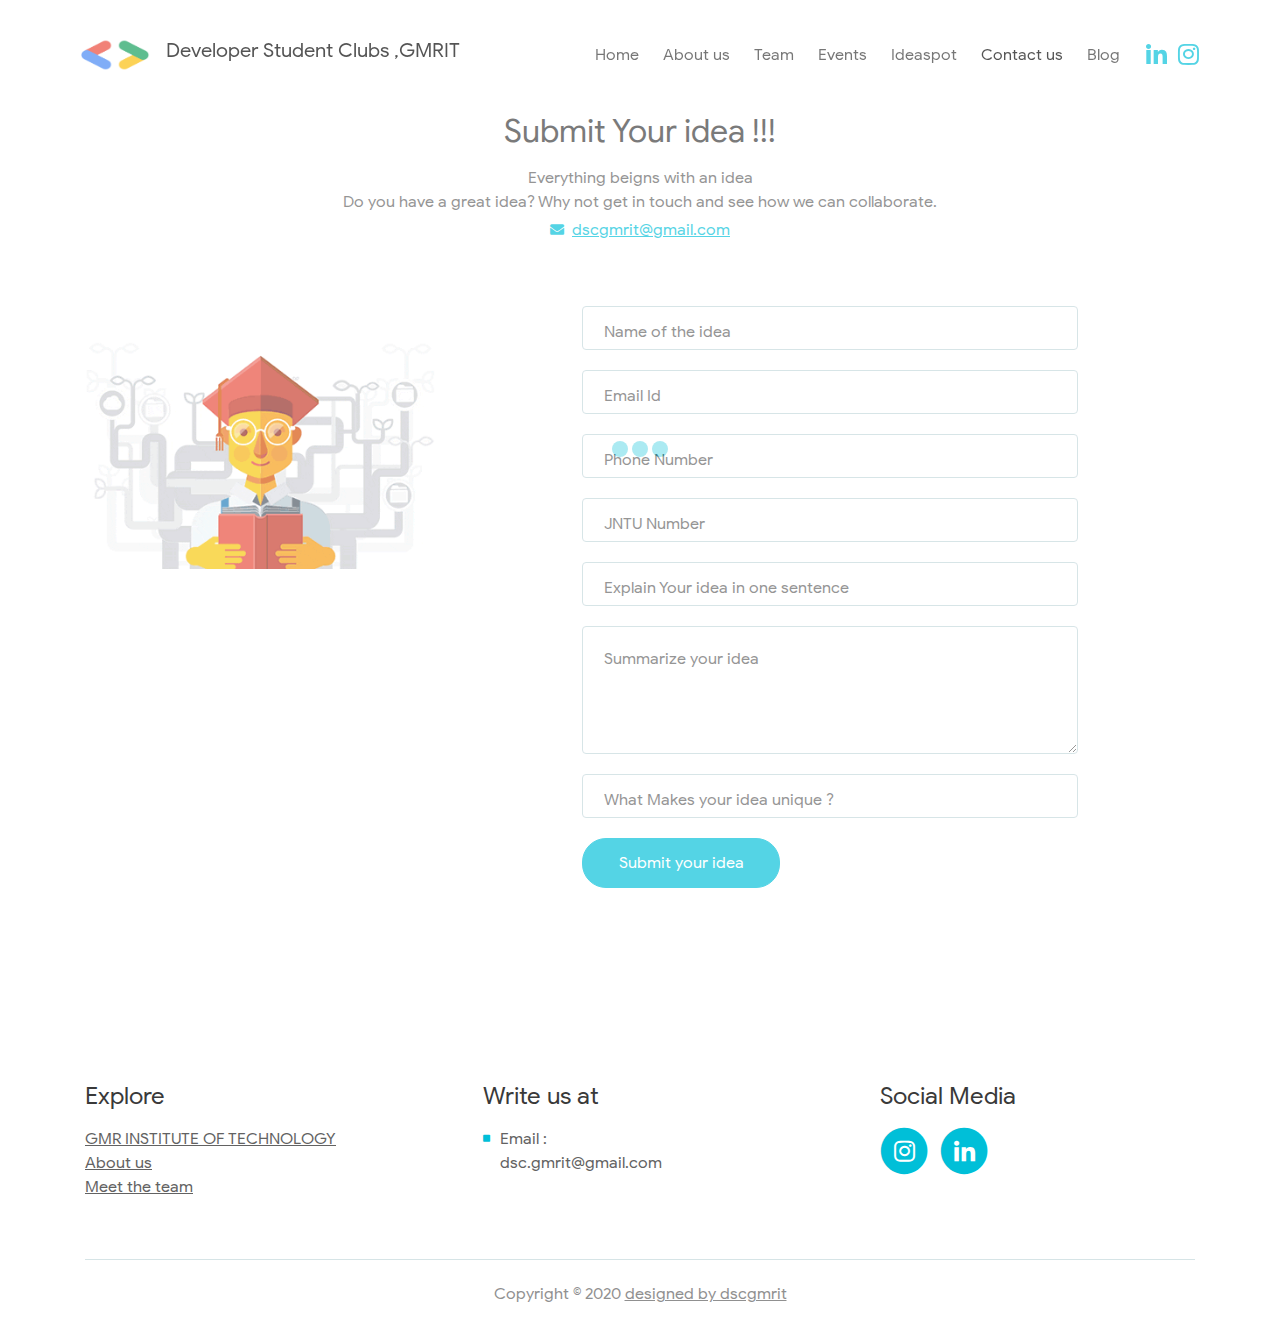
==== commit 723beb63: "new changes in forms" ====
--- a/idea.html
+++ b/idea.html
@@ -107,9 +107,9 @@
         <div class="container">
             <div class="row">
                 <div class="col-lg-12">
-                    <h2>Submit Your idea!!</h2>
+                    <h2>Submit Your idea !!!</h2>
                     <ul class="list-unstyled li-space-lg">
-                        <li class="address">Do you have a great idea? Why not get in touch and see how we can collaborate.</li>
+                        <li class="address">Everything beigns with an idea <br>Do you have a great idea? Why not get in touch and see how we can collaborate.</li>
                         <li><i class="fas fa-envelope"></i><a class="turquoise" href="">dscgmrit@gmail.com</a></li>
                     </ul>
                 </div> <!-- end of col -->
@@ -117,40 +117,54 @@
             <div class="row">
                 <div class="col-lg-4">
                     <div class="image-container">
-                        <img class="img-fluid" src="images/star.gif" alt="alternative">
+                        <img class="img-fluid" src="images/boy.gif" alt="alternative">
                     </div> 
                 </div> <!-- end of col -->
                 <div class="col-lg-8">
                     
                     <!-- Contact Form -->
                     <form id="contactForm" data-toggle="validator" data-focus="false">
-                        <div class="form-group">
-                            <input type="text" class="form-control-input" id="cname" required>
-                            <label class="label-control" for="cname">Name</label>
-                            <div class="help-block with-errors"></div>
-                        </div>
+                         <div class="form-group">
+                            <input type="text" class="form-control-input" id="cname" required>
+                            <label class="label-control" for="cname" >Name of the idea</label>
+                            <div class="help-block with-errors"></div>
+                        </div>
+                     
                         <div class="form-group">
                             <input type="email" class="form-control-input" id="cemail" required>
-                            <label class="label-control" for="cemail">Email</label>
-                            <div class="help-block with-errors"></div>
-                        </div>
-                        <div class="form-group">
-                            <input type="text" class="form-control-input" id="cname" required>
-                            <label class="label-control" for="cname">Title </label>
-                            <div class="help-block with-errors"></div>
-                        </div>
-                        <div class="form-group">
-                            <input type="text" class="form-control-input" id="cname" required>
-                            <label class="label-control" for="cname">Roll Number</label>
-                            <div class="help-block with-errors"></div>
-                        </div>
-                        <div class="form-group">
-                            <textarea class="form-control-textarea" id="cmessage" required></textarea>
-                            <label class="label-control" for="cmessage">Vivid deascription of your idea</label>
-                            <div class="help-block with-errors"></div>
-                        </div>
-                        <div class="form-group">
-                            <button type="submit" class="form-control-submit-button">Submit!</button>
+                            <label class="label-control" for="cemail">Email Id</label>
+                            <div class="help-block with-errors"></div>
+                        </div>
+                       
+                        <div class="form-group">
+                            <input type="text" class="form-control-input" id="cname" required>
+                            <label class="label-control" for="cname">Phone Number</label>
+                            <div class="help-block with-errors"></div>
+                        </div>
+                         <div class="form-group">
+                            <input type="text" class="form-control-input" id="cname" required>
+                            <label class="label-control" for="cname"> JNTU Number</label>
+                            <div class="help-block with-errors"></div>
+                        </div>
+                        
+                        
+                         <div class="form-group">
+                            <input type="text" class="form-control-input" id="cname" required>
+                            <label class="label-control" for="cname">Explain Your idea in one sentence</label>
+                            <div class="help-block with-errors"></div>
+                        </div>
+                        <div class="form-group">
+                            <textarea class="form-control-textarea" id="cmessage" required>Summarize your idea</textarea>
+                            <label class="label-control" for="cmessage"></label>
+                            <div class="help-block with-errors"></div>
+                        </div>
+                         <div class="form-group">
+                            <input type="text" class="form-control-input" id="cname" required>
+                            <label class="label-control" for="cname">What Makes your idea unique ?</label>
+                            <div class="help-block with-errors"></div>
+                        </div>
+                        <div class="form-group">
+                            <button type="submit" class="form-control-submit-button">Submit your idea</button>
                         </div>
                         <div class="form-message">
                             <div id="cmsgSubmit" class="h3 text-center hidden"></div>
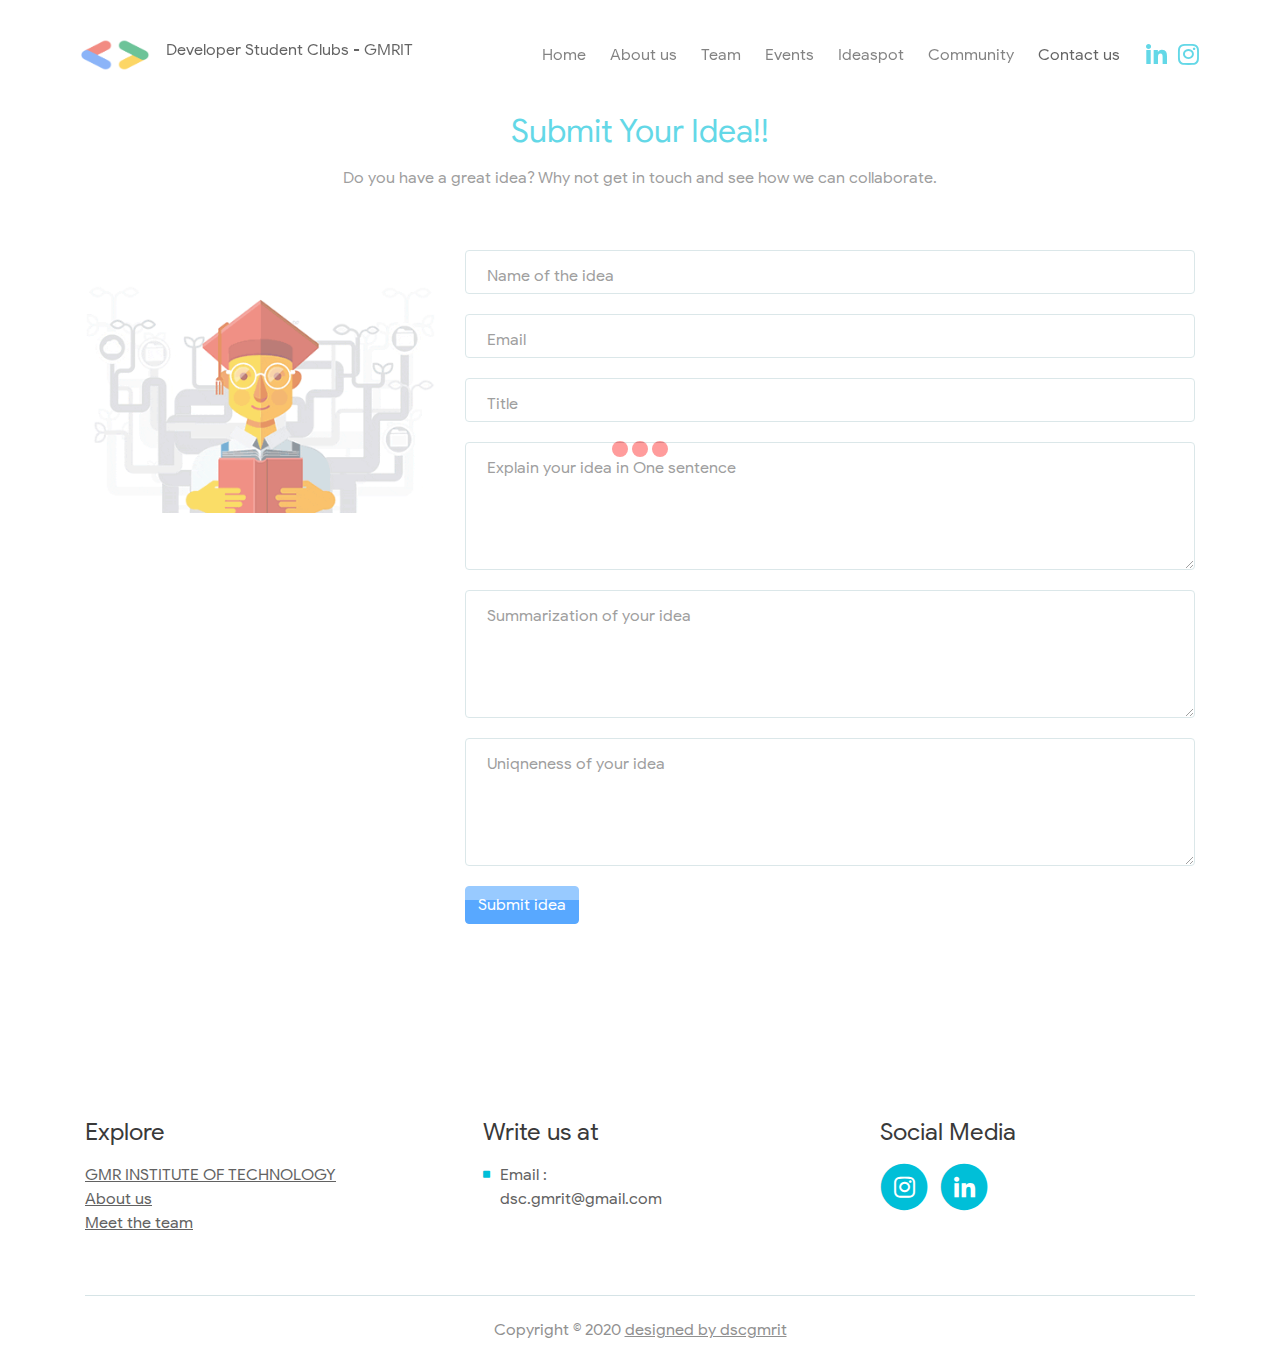
==== commit 1b763a39: "changes made" ====
--- a/idea.html
+++ b/idea.html
@@ -9,7 +9,7 @@
     <meta name="author" content="">
 
     <!-- Website Title -->
-    <title>dscgmrit</title>
+    <title>DSC - GMRIT</title>
     
     <!-- Styles -->
     <!--<link href="https://fonts.googleapis.com/css?family=Raleway:400,400i,600,700,700i&amp;subset=latin-ext" rel="stylesheet">-->
@@ -51,7 +51,7 @@
 
         <!-- Image Logo -->
         <a class="navbar-brand logo-image" href=""><img src="images/newdsc.png" alt="alternative" style="width:70px"></a>
-        <h5 style="color:black;"> Developer Student Clubs ,GMRIT</h5>
+        <h5 style="color:black;"> Developer Student Clubs - GMRIT</h5>
         <!-- Mobile Menu Toggle Button -->
         <button class="navbar-toggler" type="button" data-toggle="collapse" data-target="#navbarsExampleDefault" aria-controls="navbarsExampleDefault" aria-expanded="false" aria-label="Toggle navigation">
             <span class="navbar-toggler-awesome fas fa-bars"></span>
@@ -62,27 +62,28 @@
         <div class="collapse navbar-collapse" id="navbarsExampleDefault">
             <ul class="navbar-nav ml-auto">
                 <li class="nav-item">
-                    <a class="nav-link page-scroll" href="#header" style="color:black">Home<span class="sr-only">(current)</span></a>
-                </li>
-                <li class="nav-item">
-                    <a class="nav-link page-scroll" href="#aboutus" style="color:black">About us</a>
-                </li>
-                <li class="nav-item">
-                    <a class="nav-link page-scroll" href="#about" style="color:black">Team</a>
-                </li>
-                <li class="nav-item">
-                    <a class="nav-link page-scroll" href="#events" style="color:black">Events</a>
-                </li>
-                <li class="nav-item">
-                    <a class="nav-link page-scroll" href="#ideaspot" style="color:black">Ideaspot</a>
+                    <a class="nav-link page-scroll" href="dsc.html" style="color:black">Home<span class="sr-only">(current)</span></a>
+                </li>
+                <li class="nav-item">
+                    <a class="nav-link page-scroll" href="dsc.html" style="color:black">About us</a>
+                </li>
+                <li class="nav-item">
+                    <a class="nav-link page-scroll" href="dsc.html" style="color:black">Team</a>
+                </li>
+                <li class="nav-item">
+                    <a class="nav-link page-scroll" href="dsc.html" style="color:black">Events</a>
+                </li>
+                <li class="nav-item">
+                    <a class="nav-link page-scroll" href="dsc.html" style="color:black">Ideaspot</a>
+                </li>
+                <li class="nav-item">
+                    <a class="nav-link page-scroll" href="" style="color:black">Community</a>
                 </li>
 
                 <li class="nav-item">
                     <a class="nav-link page-scroll" href="#contact" style="color:black">Contact us</a>
                 </li>
-                 <li class="nav-item">
-                    <a class="nav-link page-scroll" href="" style="color:black">Blog</a>
-                </li>
+                 
             </ul>
             <span class="nav-item social-icons">
                 <span class="fa-stack">
@@ -107,11 +108,11 @@
         <div class="container">
             <div class="row">
                 <div class="col-lg-12">
-                    <h2>Submit Your idea !!!</h2>
+                    <h2  class="turquoise">Submit Your Idea!!</h2>
                     <ul class="list-unstyled li-space-lg">
-                        <li class="address">Everything beigns with an idea <br>Do you have a great idea? Why not get in touch and see how we can collaborate.</li>
-                        <li><i class="fas fa-envelope"></i><a class="turquoise" href="">dscgmrit@gmail.com</a></li>
-                    </ul>
+                        <li class="address">Do you have a great idea? Why not get in touch and see how we can collaborate.</li>
+<!--                         <li><i class="fas fa-envelope"></i><a class="turquoise" href="">dscgmrit@gmail.com</a></li>
+ -->                    </ul>
                 </div> <!-- end of col -->
             </div> <!-- end of row -->
             <div class="row">
@@ -123,48 +124,40 @@
                 <div class="col-lg-8">
                     
                     <!-- Contact Form -->
-                    <form id="contactForm" data-toggle="validator" data-focus="false">
-                         <div class="form-group">
-                            <input type="text" class="form-control-input" id="cname" required>
+                    <form method="POST" data-toggle="validator" data-focus="false" action="idea.php">
+                        <div class="form-group">
+                            <input type="text" class="form-control-input" id="cname" name="name" required>
                             <label class="label-control" for="cname" >Name of the idea</label>
                             <div class="help-block with-errors"></div>
                         </div>
-                     
-                        <div class="form-group">
-                            <input type="email" class="form-control-input" id="cemail" required>
-                            <label class="label-control" for="cemail">Email Id</label>
+                        <div class="form-group">
+                            <input type="email" class="form-control-input" id="cemail" name="idea_gmail" required>
+                            <label class="label-control" for="cemail" >Email</label>
+                            <div class="help-block with-errors"></div>
+                        </div>
+                        <div class="form-group">
+                            <input type="text" class="form-control-input" id="cname" name="idea_title" required>
+                            <label class="label-control" for="cname">Title</label>
+                            <div class="help-block with-errors"></div>
+                        </div>
+                        <div class="form-group">
+                            <textarea class="form-control-textarea" id="cmessage" name="idea_description" required></textarea>
+                            <label class="label-control" for="cmessage">Explain your idea in One sentence</label>
                             <div class="help-block with-errors"></div>
                         </div>
                        
                         <div class="form-group">
-                            <input type="text" class="form-control-input" id="cname" required>
-                            <label class="label-control" for="cname">Phone Number</label>
-                            <div class="help-block with-errors"></div>
-                        </div>
-                         <div class="form-group">
-                            <input type="text" class="form-control-input" id="cname" required>
-                            <label class="label-control" for="cname"> JNTU Number</label>
-                            <div class="help-block with-errors"></div>
-                        </div>
-                        
-                        
-                         <div class="form-group">
-                            <input type="text" class="form-control-input" id="cname" required>
-                            <label class="label-control" for="cname">Explain Your idea in one sentence</label>
-                            <div class="help-block with-errors"></div>
-                        </div>
-                        <div class="form-group">
-                            <textarea class="form-control-textarea" id="cmessage" required>Summarize your idea</textarea>
-                            <label class="label-control" for="cmessage"></label>
-                            <div class="help-block with-errors"></div>
-                        </div>
-                         <div class="form-group">
-                            <input type="text" class="form-control-input" id="cname" required>
-                            <label class="label-control" for="cname">What Makes your idea unique ?</label>
-                            <div class="help-block with-errors"></div>
-                        </div>
-                        <div class="form-group">
-                            <button type="submit" class="form-control-submit-button">Submit your idea</button>
+                            <textarea class="form-control-textarea" id="cmessage" name="idea_summarization" required></textarea>
+                            <label class="label-control" for="cmessage">Summarization of your idea</label>
+                            <div class="help-block with-errors"></div>
+                        </div>
+                        <div class="form-group">
+                            <textarea class="form-control-textarea" id="cmessage" name="idea_uniqueness" required></textarea>
+                            <label class="label-control" for="cmessage">Uniqneness of your idea</label>
+                            <div class="help-block with-errors"></div>
+                        </div>
+                        <div class="form-group">
+                         <button type="submit" class="btn btn-primary" >Submit idea</button>
                         </div>
                         <div class="form-message">
                             <div id="cmsgSubmit" class="h3 text-center hidden"></div>
--- a/css/styles.css
+++ b/css/styles.css
@@ -233,7 +233,7 @@
 	display: block; /* needed for proper display of the label in Firefox, IE, Edge */
 	width: 100%;
 	padding-top: 1.0625rem;
-	padding-bottom: 0.0625rem;
+	padding-bottom:1.0625 rem;
 	padding-left: 1.3125rem;
 	border: 1px solid #c4d8dc;
 	border-radius: 0.25rem;
@@ -245,9 +245,9 @@
 }
 
 .form-control-select {
-	padding-top: 0.5rem;
-	padding-bottom: 0.5rem;
-	height: 3rem;
+	padding-top: 1rem;
+	padding-bottom: 1rem;
+	height: 5rem;
 }
 
 /* IE10+ hack to solve lower label text position compared to the rest of the browsers */
@@ -555,7 +555,7 @@
 	width: 1rem;
 	height: 1rem;
 	border-radius: 100%;
-	background-color: #00bfd8;
+	background-color: red;
 	-webkit-animation: sk-bouncedelay 1.4s infinite ease-in-out both;
 	animation: sk-bouncedelay 1.4s infinite ease-in-out both;
 }
@@ -569,7 +569,6 @@
 	-webkit-animation-delay: -0.16s;
 	animation-delay: -0.16s;
 }
-
 @-webkit-keyframes sk-bouncedelay {
 	0%, 80%, 100% { -webkit-transform: scale(0); }
 	40% { -webkit-transform: scale(1.0); }
@@ -720,9 +719,9 @@
 }
 
 .header .header-content {
-	padding-top: 8rem;
+	padding-top: 4em;
 	padding-bottom: 4rem;
-	text-align: center;
+	text-align:justify;
 }
 
 .header .text-container {
@@ -985,8 +984,8 @@
 /*     12. Video     */
 /*********************/
 .basic-3 {
-	padding-top: 6.875rem;
-	padding-bottom: 6.125rem;
+	padding-top:1rem;
+	padding-bottom: 3rem;
 }
 
 .basic-3 h2 {
@@ -1084,6 +1083,7 @@
 
 .basic-3 p {
 	text-align: center;
+	line-height:30px;
 }
 
 
@@ -1866,7 +1866,7 @@
 	}
 
 	.header .text-container {
-		margin-top: 5.375rem;
+		margin-top:2rem;
 		margin-left: 1rem;
 		margin-right: 2rem;
 	}
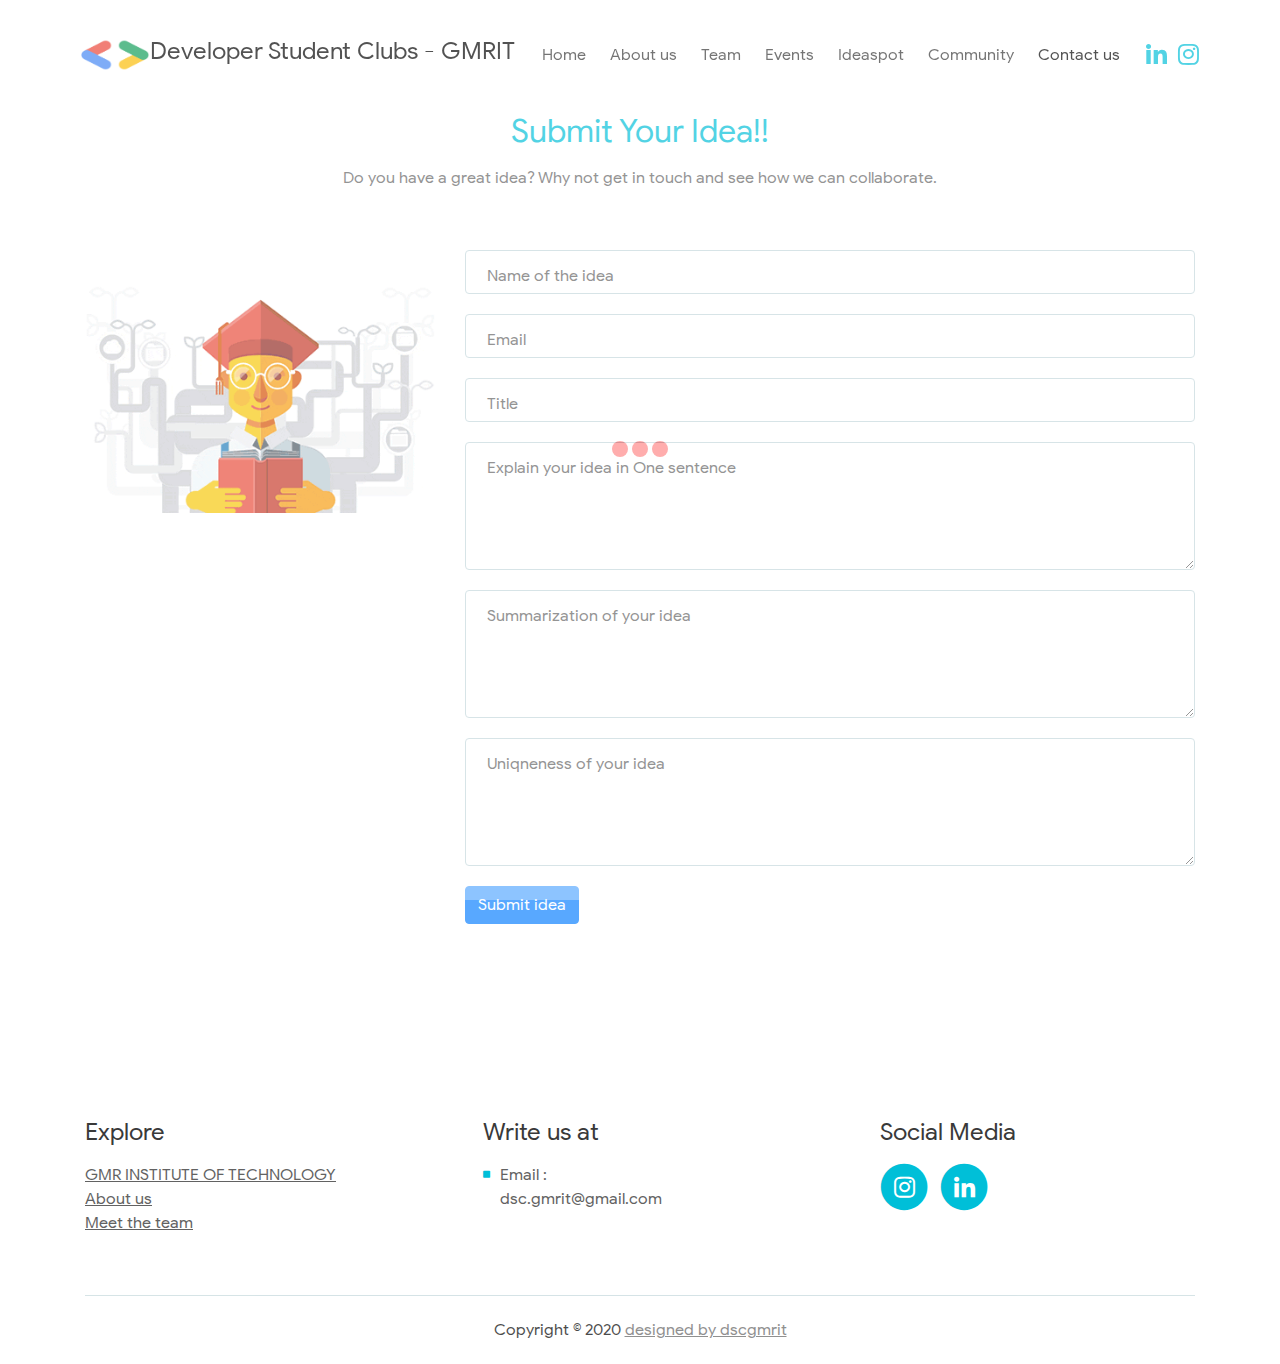
==== commit 8886ecd2: "new page changes" ====
--- a/idea.html
+++ b/idea.html
@@ -51,7 +51,7 @@
 
         <!-- Image Logo -->
         <a class="navbar-brand logo-image" href=""><img src="images/newdsc.png" alt="alternative" style="width:70px"></a>
-        <h5 style="color:black;"> Developer Student Clubs - GMRIT</h5>
+        <h5 class="text" style="color:black;"> Developer Student Clubs - GMRIT</h5>
         <!-- Mobile Menu Toggle Button -->
         <button class="navbar-toggler" type="button" data-toggle="collapse" data-target="#navbarsExampleDefault" aria-controls="navbarsExampleDefault" aria-expanded="false" aria-label="Toggle navigation">
             <span class="navbar-toggler-awesome fas fa-bars"></span>
--- a/css/styles.css
+++ b/css/styles.css
@@ -8,11 +8,14 @@
 div {
   font-family:ggl;
 }
-body, p {
+body {
 	color: #626262; 
 	font-family: ggl;
 	font: 400 0.875rem/1.375rem ,ggl;
 }
+p{
+	color:#000;
+}
 
 .nine{
 	background-image:url(final.jpg);
@@ -59,7 +62,7 @@
 }
 h5 {
 	color: #393939;
-	font: 700 1.125rem/1.625rem,ggl;
+	font: 700,1.125rem/1.625rem,ggl;
 }
 
 h6 {
@@ -100,9 +103,9 @@
 .btn-solid-reg {
 	display: inline-block;
 	padding: 0.5rem 1rem 0.5rem 1rem;
-	border: 0.125rem solid #00bfd8;
+	border: 0.125rem solid ;
 	border-radius: 2rem;
-	background-color: #00bfd8;
+	background-color: red;
 	color: #fff;
 	font: 700 0.75rem/0,ggl;
 	text-decoration: none;
@@ -111,16 +114,16 @@
 
 .btn-solid-reg:hover {
 	background-color: transparent;
-	color: #00bfd8;
+	color:#000;
 	text-decoration: none;
 }
 
 .btn-solid-lg {
 	display: inline-block;
 	padding: 0.5rem 1rem 0.5rem 1rem;
-	border: 0.125rem solid #00bfd8;
+	border: 0.125rem solid green;
 	border-radius: 2rem;
-	background-color: #00bfd8;
+	background-color:green;
 	color: #fff;
 	font: 700 0.75rem/0,ggl;
 	text-decoration: none;
@@ -129,7 +132,7 @@
 
 .btn-solid-lg:hover {
 	background-color: transparent;
-	color: #00bfd8;
+	color: #000;
 	text-decoration: none;
 }
 
@@ -765,7 +768,7 @@
 /************************/
 <!--
 .cards-1 {
-	padding-top: 4rem;
+	padding-top: 1rem;
 	padding-bottom: 1.625rem;
 	text-align: center;
 }
@@ -1083,7 +1086,6 @@
 
 .basic-3 p {
 	text-align: center;
-	line-height:30px;
 }
 
 
@@ -1162,7 +1164,7 @@
 /*     14. About     */
 /*********************/
 .basic-4 {
-	padding-top: 7rem;
+	padding-top: 2rem;
 	padding-bottom: 4rem;
 	text-align: center;
 }
@@ -1838,7 +1840,6 @@
 }
 /* end of min-width width 992px */
 
-
 /* Min-width width 1200px */
 @media (min-width: 1200px) {
 	
@@ -2010,4 +2011,14 @@
 	}
 	/* end of extra pages */
 }
-/* end of min-width width 1200px */+/* end of min-width width 1200px */
+
+@media only screen and (max-width:420px) {
+
+.navbar-brand {
+		margin-right:0rem
+	}
+ .text h4 {
+    font-size: 0.6rem;
+}
+}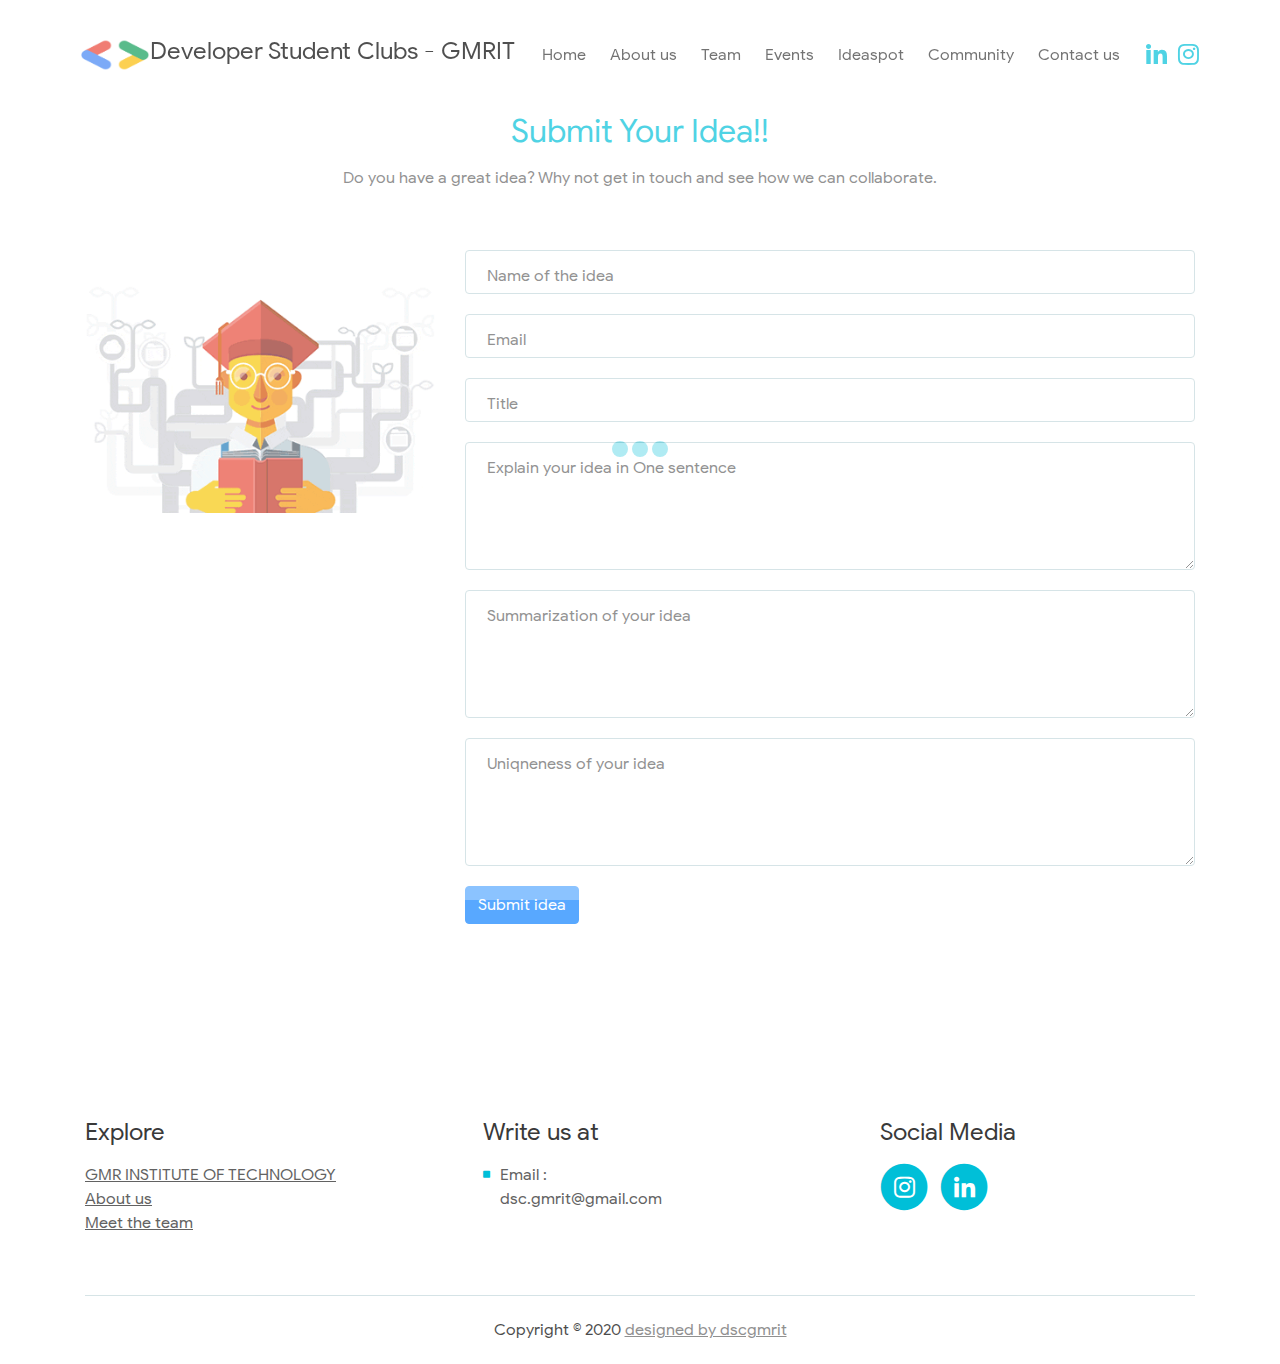
==== commit a2f2dedc: "new correction in colors" ====
--- a/idea.html
+++ b/idea.html
@@ -62,26 +62,26 @@
         <div class="collapse navbar-collapse" id="navbarsExampleDefault">
             <ul class="navbar-nav ml-auto">
                 <li class="nav-item">
-                    <a class="nav-link page-scroll" href="dsc.html" style="color:black">Home<span class="sr-only">(current)</span></a>
-                </li>
-                <li class="nav-item">
-                    <a class="nav-link page-scroll" href="dsc.html" style="color:black">About us</a>
-                </li>
-                <li class="nav-item">
-                    <a class="nav-link page-scroll" href="dsc.html" style="color:black">Team</a>
-                </li>
-                <li class="nav-item">
-                    <a class="nav-link page-scroll" href="dsc.html" style="color:black">Events</a>
-                </li>
-                <li class="nav-item">
-                    <a class="nav-link page-scroll" href="dsc.html" style="color:black">Ideaspot</a>
-                </li>
-                <li class="nav-item">
-                    <a class="nav-link page-scroll" href="" style="color:black">Community</a>
-                </li>
-
-                <li class="nav-item">
-                    <a class="nav-link page-scroll" href="#contact" style="color:black">Contact us</a>
+                    <a class="nav-link page-scroll" href="index.html" style="color:black">Home<span class="sr-only">(current)</span></a>
+                </li>
+                <li class="nav-item">
+                    <a class="nav-link page-scroll" href="index.html" style="color:black">About us</a>
+                </li>
+                <li class="nav-item">
+                    <a class="nav-link page-scroll" href="index.html" style="color:black">Team</a>
+                </li>
+                <li class="nav-item">
+                    <a class="nav-link page-scroll" href="index.html" style="color:black">Events</a>
+                </li>
+                <li class="nav-item">
+                    <a class="nav-link page-scroll" href="index.html" style="color:black">Ideaspot</a>
+                </li>
+                <li class="nav-item">
+                    <a class="nav-link page-scroll" href="index.html" style="color:black">Community</a>
+                </li>
+
+                <li class="nav-item">
+                    <a class="nav-link page-scroll" href="index.html" style="color:black">Contact us</a>
                 </li>
                  
             </ul>
--- a/css/styles.css
+++ b/css/styles.css
@@ -105,7 +105,7 @@
 	padding: 0.5rem 1rem 0.5rem 1rem;
 	border: 0.125rem solid ;
 	border-radius: 2rem;
-	background-color: red;
+	background-color:#00bfd8;
 	color: #fff;
 	font: 700 0.75rem/0,ggl;
 	text-decoration: none;
@@ -121,9 +121,9 @@
 .btn-solid-lg {
 	display: inline-block;
 	padding: 0.5rem 1rem 0.5rem 1rem;
-	border: 0.125rem solid green;
+	border: 0.125rem solid #00bfd8;
 	border-radius: 2rem;
-	background-color:green;
+	background-color:#00bfd8;
 	color: #fff;
 	font: 700 0.75rem/0,ggl;
 	text-decoration: none;
@@ -558,7 +558,7 @@
 	width: 1rem;
 	height: 1rem;
 	border-radius: 100%;
-	background-color: red;
+	background-color:#00bfd8;
 	-webkit-animation: sk-bouncedelay 1.4s infinite ease-in-out both;
 	animation: sk-bouncedelay 1.4s infinite ease-in-out both;
 }
@@ -723,7 +723,7 @@
 
 .header .header-content {
 	padding-top: 4em;
-	padding-bottom: 4rem;
+	padding-bottom: 8rem;
 	text-align:justify;
 }
 
@@ -1689,6 +1689,7 @@
 	.header {
 		background: url('../images/header-background.jpg') center center no-repeat;
 		background-size: cover; 
+		background:0.5;
 	}
 
 	.header .header-content {
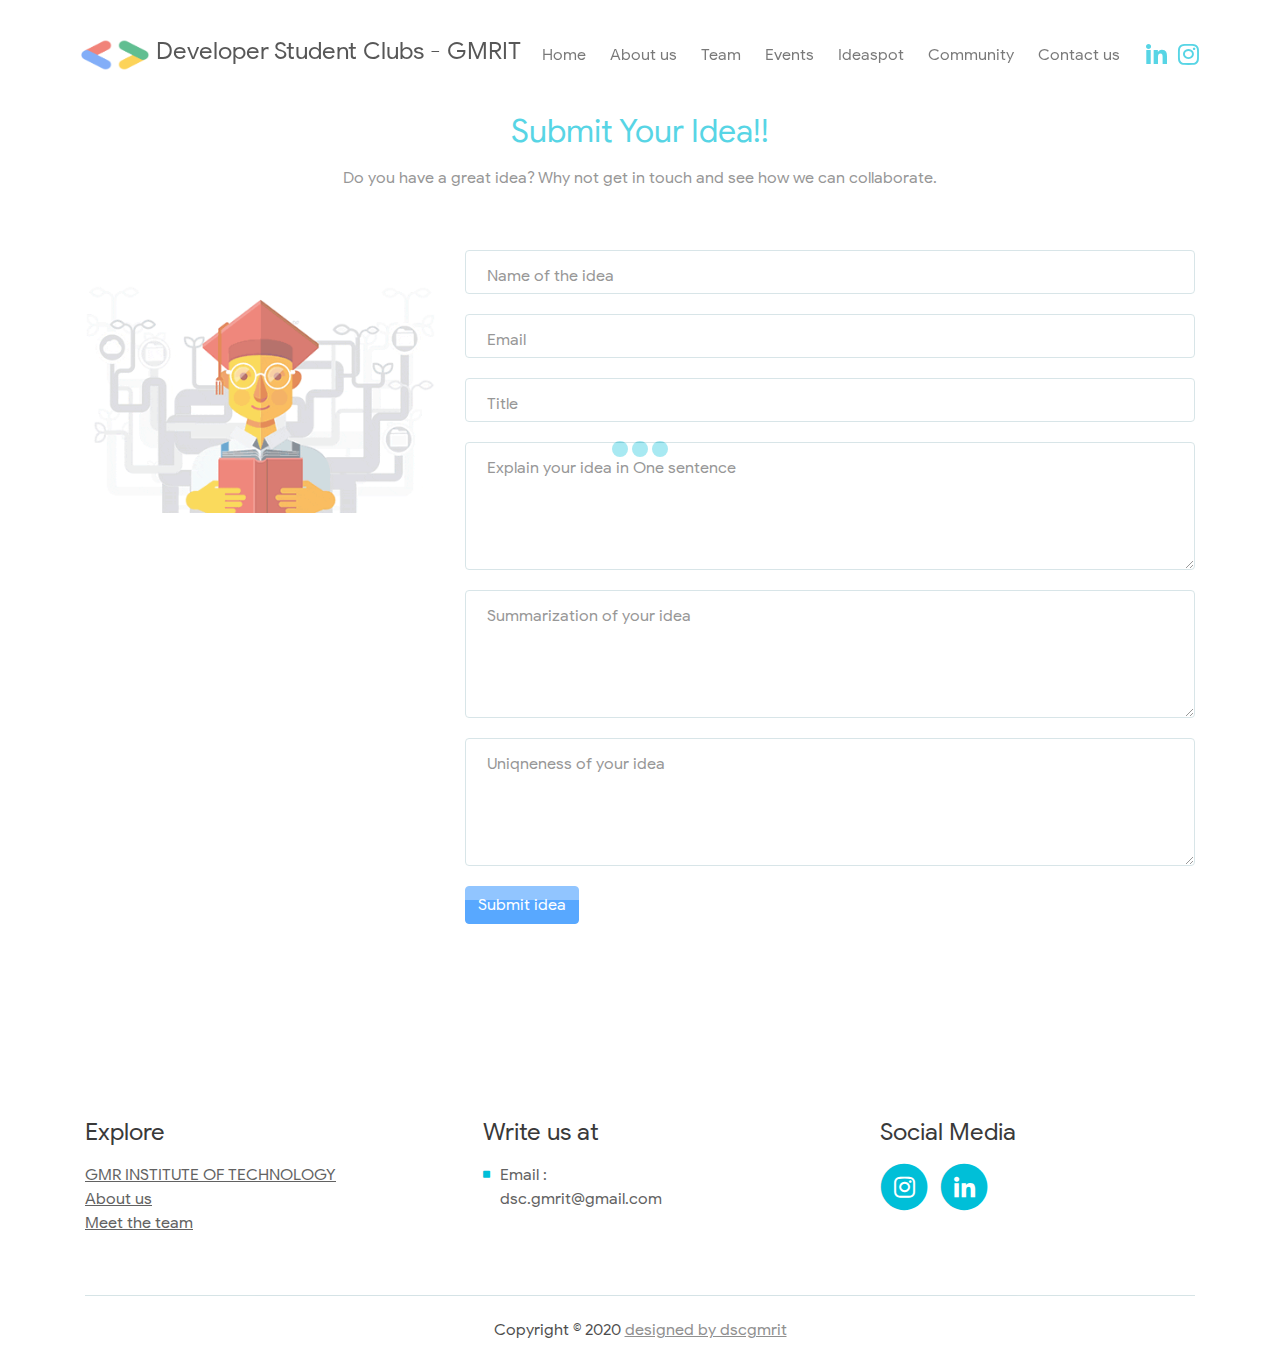
==== commit afa96785: "title changed" ====
--- a/idea.html
+++ b/idea.html
@@ -9,7 +9,7 @@
     <meta name="author" content="">
 
     <!-- Website Title -->
-    <title>DSC - GMRIT</title>
+    <title>Developer Student Clubs | GMRIT</title>
     
     <!-- Styles -->
     <!--<link href="https://fonts.googleapis.com/css?family=Raleway:400,400i,600,700,700i&amp;subset=latin-ext" rel="stylesheet">-->
@@ -51,7 +51,7 @@
 
         <!-- Image Logo -->
         <a class="navbar-brand logo-image" href=""><img src="images/newdsc.png" alt="alternative" style="width:70px"></a>
-        <h5 class="text" style="color:black;"> Developer Student Clubs - GMRIT</h5>
+        <h5 class="text" style="color:black;">&nbsp;Developer Student Clubs - GMRIT</h5>
         <!-- Mobile Menu Toggle Button -->
         <button class="navbar-toggler" type="button" data-toggle="collapse" data-target="#navbarsExampleDefault" aria-controls="navbarsExampleDefault" aria-expanded="false" aria-label="Toggle navigation">
             <span class="navbar-toggler-awesome fas fa-bars"></span>
